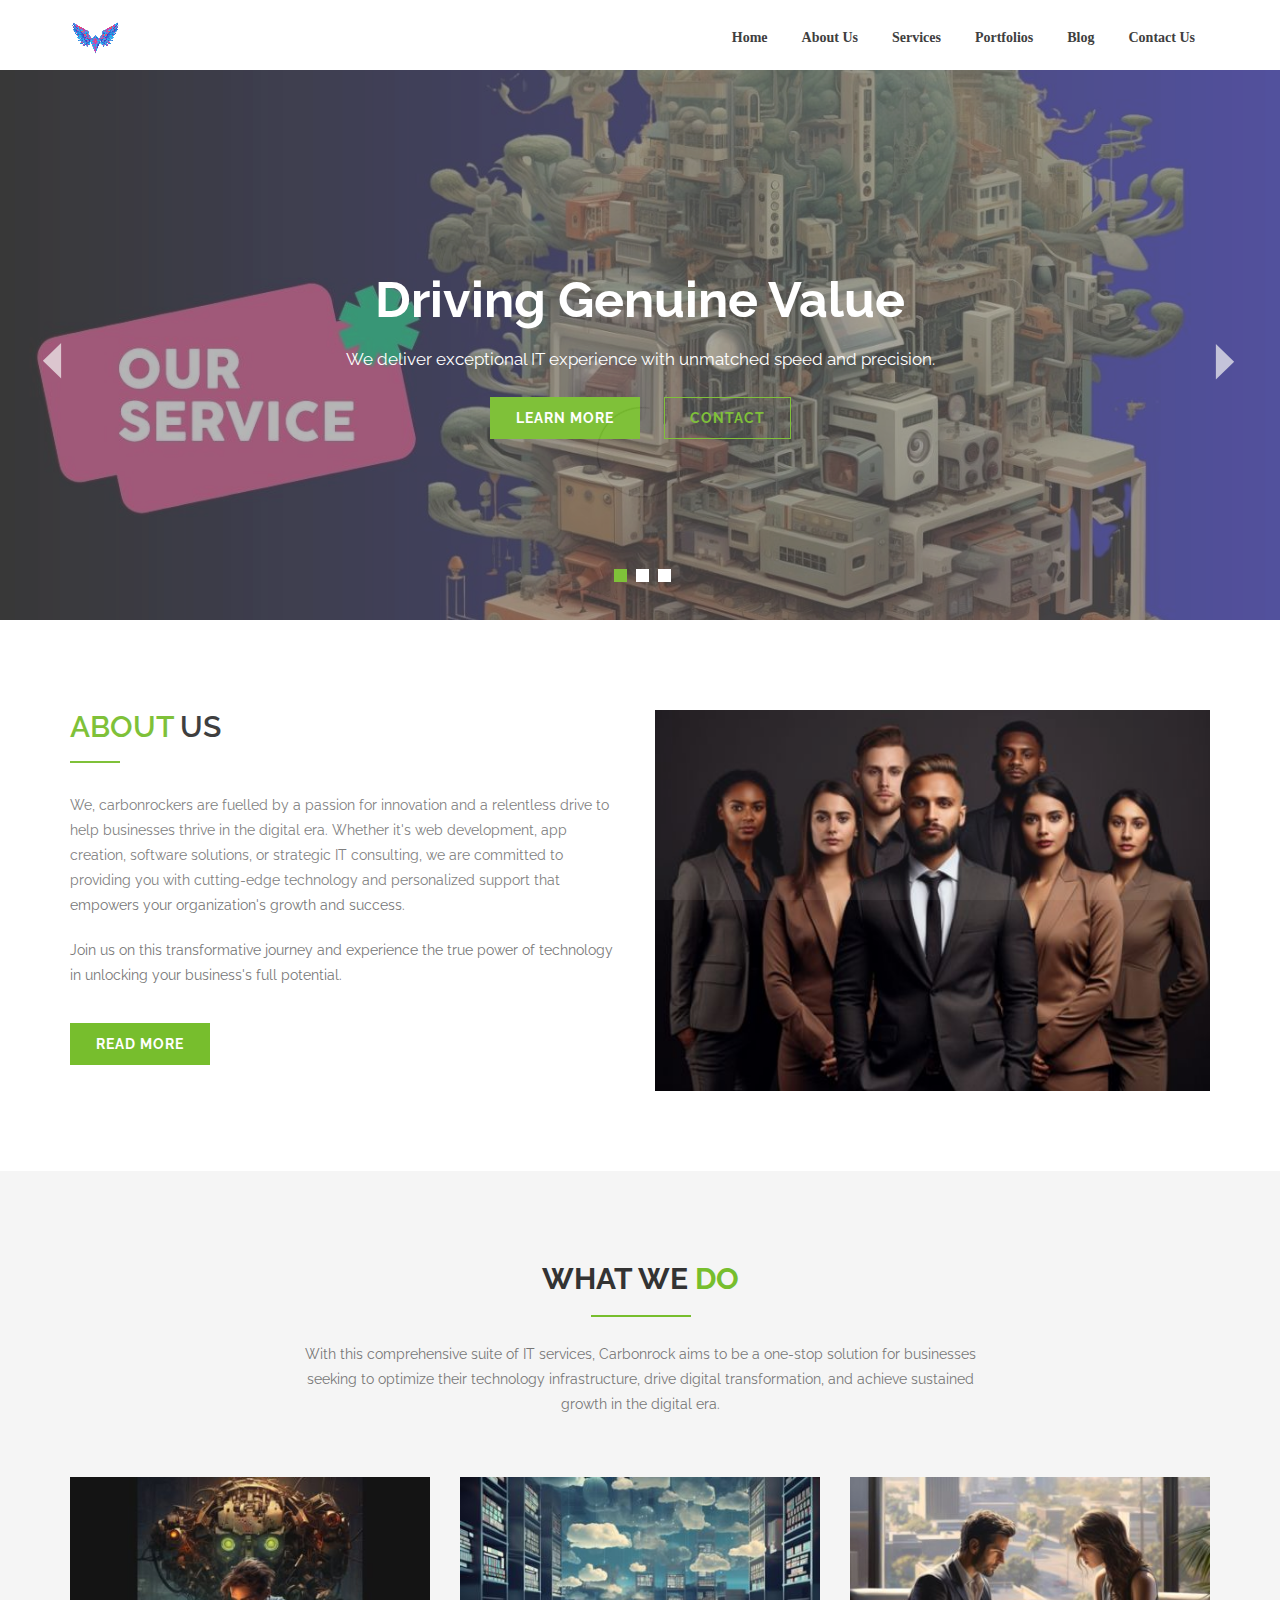
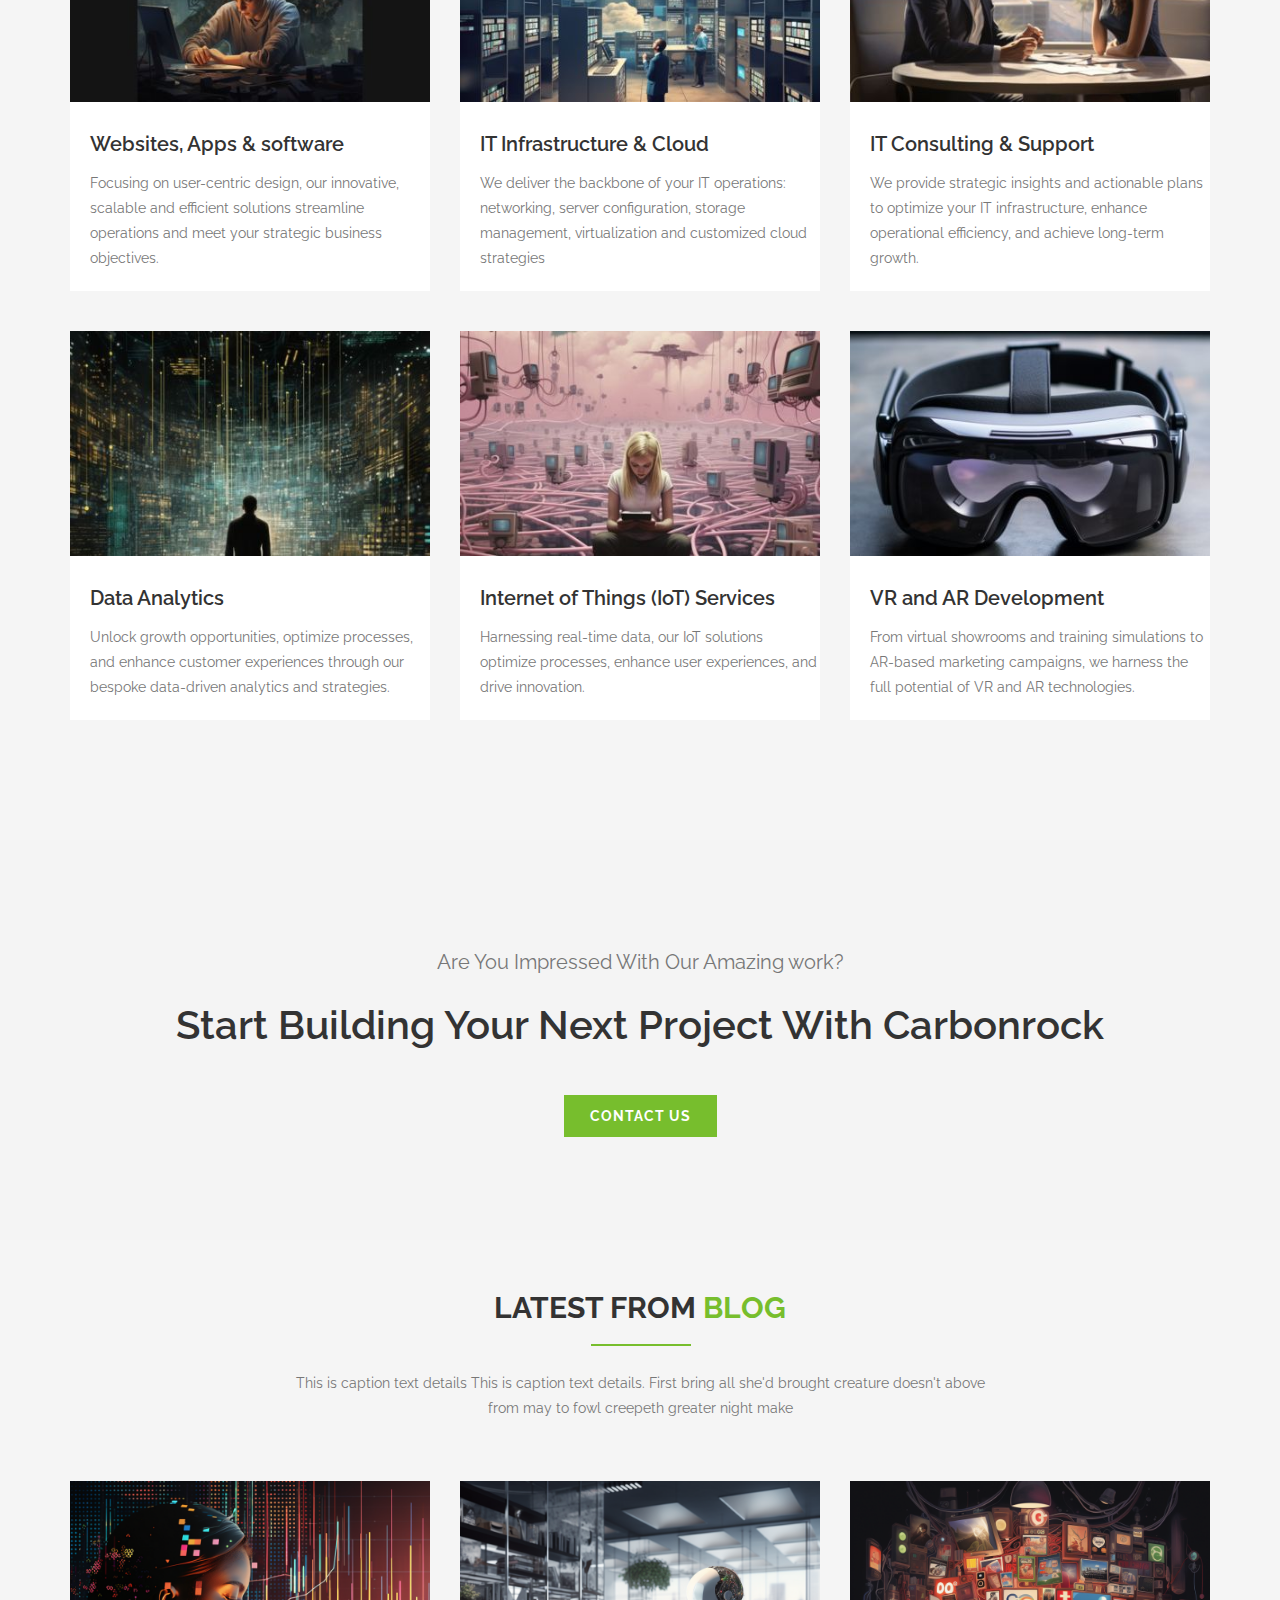
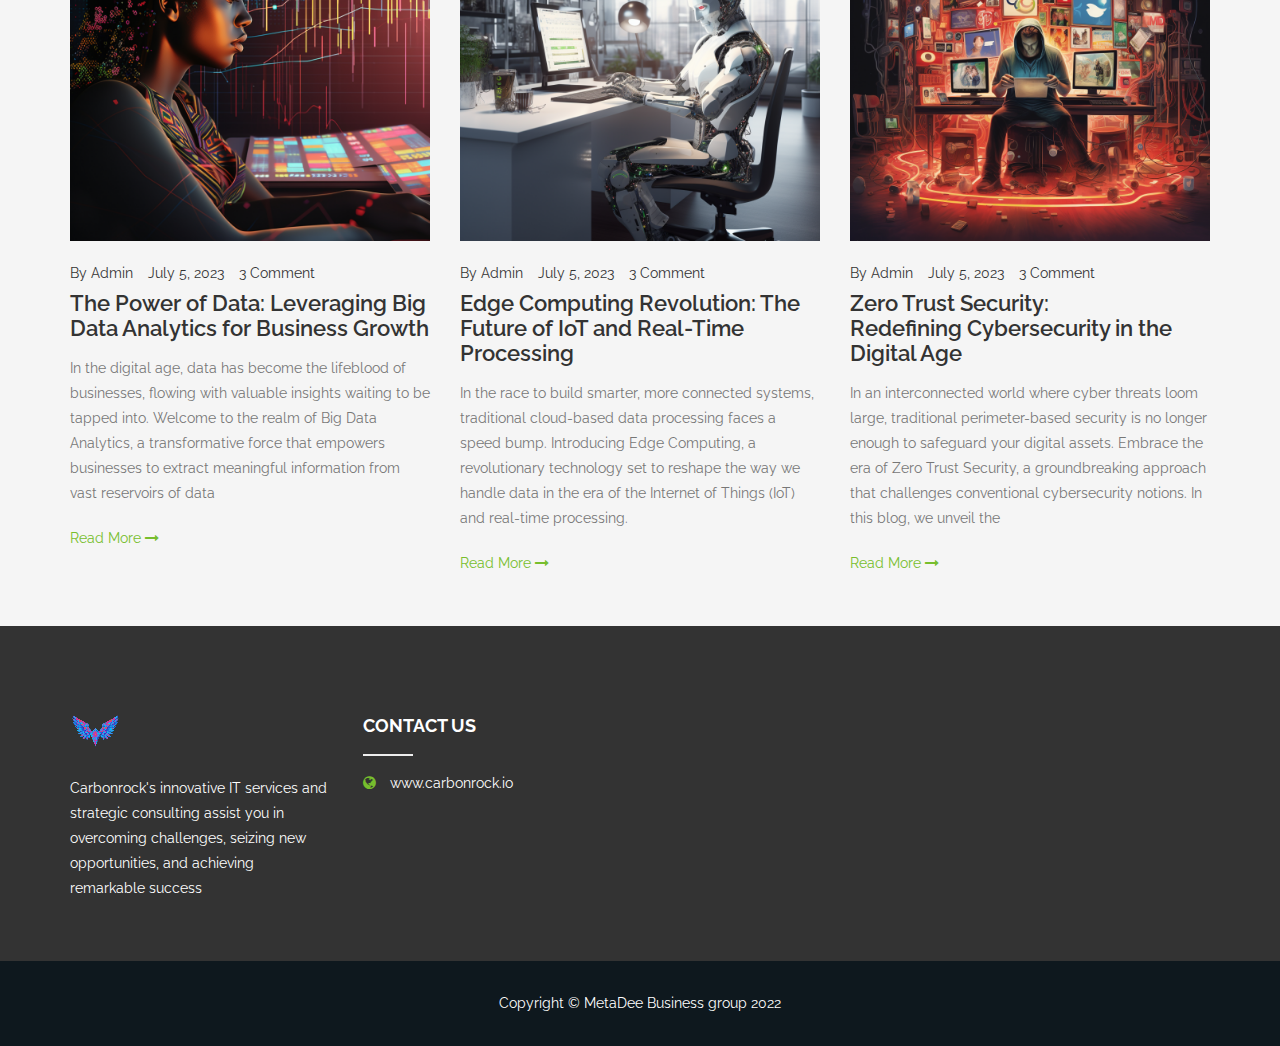
==== index.html @ b9322399 "Update index.html" ====
<!DOCTYPE html>
<html lang="en">
<head>

    <!-- meta -->
    <meta charset="utf-8">
    <meta http-equiv="X-UA-Compatible" content="IE=edge">
    <meta name="viewport"       content="width=device-width, initial-scale=1.0">
    <meta name="description"    content="Carbonrock - Multipurpose Html5 Template">
    <meta name="keywords"       content="business, responsive, multipurpose, corporate, clean">
    <meta name="author"         content="Coderspoint">

    <!-- Site title -->
    <title>Carbonrock - IT solutions</title>
    
    <!-- Favicon -->
    <link rel="icon" type="image/png" href="assets/img/favicon.png">

    <!-- Bootstrap css -->
    <link href="assets/css/bootstrap.min.css" rel="stylesheet">

    <!--Font Awesome css -->
    <link href="assets/css/font-awesome.min.css" rel="stylesheet">

    <!-- Normalizer css -->
    <link href="assets/css/normalize.css" rel="stylesheet">


    <!-- Owl Carousel css -->
    <link href="assets/css/owl.carousel.min.css" rel="stylesheet">
    <link href="assets/css/owl.transitions.css" rel="stylesheet">

    <!-- Magnific popup css -->
    <link href="assets/css/magnific-popup.css" rel="stylesheet">


    <!-- Site css -->
    <link href="assets/css/style.css" rel="stylesheet">

    <!-- Responsive css -->
    <link href="assets/css/responsive.css" rel="stylesheet">


    <!-- HTML5 shim and Respond.js for IE8 support of HTML5 elements and media queries -->
    <!-- WARNING: Respond.js doesn't work if you view the page via file:// -->
    <!--[if lt IE 9]>
      <script src="https://oss.maxcdn.com/html5shiv/3.7.2/html5shiv.min.js"></script>
      <script src="https://oss.maxcdn.com/respond/1.4.2/respond.min.js"></script>
    <![endif]-->

</head>

<body>

    <!-- Preloader starts-->
    <div id="preloader"></div>
    <!-- Preloader ends -->





    <!-- Navigation area starts -->
    <div class="menu-holder clearfix">
        <div class="menu-area">
            <div class="container">
                <div class="row">

                    <!-- Navigation starts -->
                    <div class="col-md-12">
                        <div class="mainmenu">
                            <div class="navbar navbar-nobg">
                                <div class="navbar-header">
                                    <a class="navbar-brand" href="index.html"><img src="assets/img/logo.png" alt=""></a>
                                    <button type="button" class="navbar-toggle" data-toggle="collapse" data-target=".navbar-collapse">
                                        <span class="sr-only">Toggle navigation</span>
                                        <span class="icon-bar"></span>
                                        <span class="icon-bar"></span>
                                        <span class="icon-bar"></span>
                                    </button>
                                </div>

                                <div class="navbar-collapse collapse">
                                    <nav>
                                        <ul class="nav navbar-nav navbar-right">
                                            
                                            <li>
                                                <a href="index.html">Home</a>
                                            </li>
                                                  
                                            <li>
                                                <a href="about.html">About Us</a>
                                            </li>
                                            <li>
                                                <a href="services.html">Services</a>
                                            </li>
                                            <li><a href="portfolio.html">Portfolios</a></li>
                                            <li>
                                                <a href="blog.html">Blog </a>
                                            </li>
                                            <li><a href="contact.html">Contact Us</a></li>
                                        </ul>
                                    </nav>
                                </div>
                            </div>
                        </div>
                    </div>
                    <!-- Navigation ends -->

                </div>
            </div>
        </div>
    </div>
    <!-- Navigation area ends -->



    <!-- Slider area starts -->
    <section id="slider">
        <div id="carousel-example-generic" class="carousel slide carousel-fade">

            <div class="carousel-inner" role="listbox">

                <!-- Item 1 -->
                <div class="item active slide1">
                    <div class="table">
                        <div class="table-cell">
                            <div class="intro-text">
                                <h2>Driving Genuine Value</h2>
                                <p>We deliver exceptional IT experience with unmatched speed and precision. </p>
                                <a href="services.html" class="btn">Learn More</a>
                                <a href="contact.html" class="btn btn-trnsp">Contact</a>
                            </div>
                        </div>
                    </div>
                 </div>

                <!-- Item 2 -->
                <div class="item slide2">
                    <div class="table">
                        <div class="table-cell">
                            <div class="intro-text">
                                <h2>Best Quality Design</h2>
                                <p>Our highly skilled and agile team is attuned to your needs and requirements. </p>
                                <a href="about.html" class="btn">Learn More</a>
                                <a href="contact.html" class="btn btn-trnsp">Contact</a>
                            </div>
                        </div>
                    </div>
                </div>

                <!-- Item 3 -->
                <div class="item slide3">
                    <div class="table">
                        <div class="table-cell">
                            <div class="intro-text">
                                <h2>We are Experienced</h2>
                                <p>The ultimate outcome of our IT efforts is to illuminate your business and make it shine. </p>
                                <a href="portfolio.html" class="btn">Learn More</a>
                                <a href="contact.html" class="btn btn-trnsp">Contact</a>
                            </div>
                        </div>
                    </div>
                </div>

            </div>
            <!-- End Wrapper for slides-->


            <!-- Carousel Pagination -->
            <ol class="carousel-indicators">
                <li data-target="#carousel-example-generic" data-slide-to="0" class="active"></li>
                <li data-target="#carousel-example-generic" data-slide-to="1"></li>
                <li data-target="#carousel-example-generic" data-slide-to="2"></li>
            </ol>


            <!-- Slider left right button -->
            <a class="left carousel-control" href="#carousel-example-generic" role="button" data-slide="prev">
                <img src="assets/img/left-arrow.png" alt="">
            </a>

            <a class="right carousel-control" href="#carousel-example-generic" role="button" data-slide="next">
                <img src="assets/img/right-arrow.png" alt="">
            </a> 

        </div>
    </section>
    <!-- Slider area ends -->



    <!-- About area starts -->
    <section id="about" class="about-area section-big">
        <div class="container">

            <div class="row">

                <!-- About text -->
                <div class="col-md-6">
                    <div class="about-text">
                        <h2><span>ABOUT</span> US</h2>
                        <p>We, carbonrockers are fuelled by a passion for innovation and a relentless drive to help businesses thrive in the digital era. Whether it's web development, app creation, software solutions, or strategic IT consulting, we are committed to providing you with cutting-edge technology and personalized support that empowers your organization's growth and success.</p>
                        <p>Join us on this transformative journey and experience the true power of technology in unlocking your business's full potential.</p>

                        <a href="about.html" class="btn">Read more</a>

                    </div>
                </div>
                <!-- About Image -->
                <div class="col-md-6 about-img">
                    <img src="assets/img/about/about.jpg" alt="" >
                </div>
          </div>
        </div>
    </section>
    <!-- About area ends -->


    <!-- Service area starts -->
    <section id="service" class="service-area section-big">
        <div class="container">

            <div class="row">

                <div class="col-md-12">
                    <div class="section-title text-center">
                        <h2>WHAT WE <span>DO</span></h2>
                        <p>With this comprehensive suite of IT services, Carbonrock aims to be a one-stop solution for businesses seeking to optimize their technology infrastructure, drive digital transformation, and achieve sustained growth in the digital era.</p>
                       
                    </div>
                </div>
            </div>

            <div class="row">

                <!-- Service Item -->
                <div class="col-md-4 col-sm-6">
                    <div class="pic-single-service">
                        <img src="assets/img/services/1.jpeg" alt="">
                        <a href="#"><h3> Websites, Apps & software</h3></a>
                        <p>Focusing on user-centric design, our innovative, scalable and efficient solutions streamline operations and meet your strategic business objectives.</p>
                    </div>
                </div>
                <!-- /Service Item -->

                <!-- Service Item -->
                <div class="col-md-4 col-sm-6">
                    <div class="pic-single-service">
                        <img src="assets/img/services/2.jpeg" alt="">
                        <a href="#"><h3> IT Infrastructure & Cloud</h3></a>
                        <p>We deliver the backbone of your IT operations: networking, server configuration, storage management, virtualization and customized cloud strategies</p>
                    </div>
                </div>
                <!-- /Service Item -->

                <!-- Service Item -->
                <div class="col-md-4 col-sm-6">
                    <div class="pic-single-service">
                        <img src="assets/img/services/3.jpeg" alt="">
                        <a href="#"><h3> IT Consulting & Support</h3></a>
                        <p>We provide strategic insights and actionable plans to optimize your IT infrastructure, enhance operational efficiency, and achieve long-term growth.</p>
                    </div>
                </div>
                <!-- /Service Item -->

                <!-- Service Item -->
                <div class="col-md-4 col-sm-6">
                    <div class="pic-single-service">
                        <img src="assets/img/services/4.jpeg" alt="">
                        <a href="#"><h3>Data Analytics</h3></a>
                        <p>Unlock growth opportunities, optimize processes, and enhance customer experiences through our bespoke data-driven analytics and strategies.</p>
                    </div>
                </div>
                <!-- /Service Item -->

                <!-- Service Item -->
                <div class="col-md-4 col-sm-6">
                    <div class="pic-single-service">
                        <img src="assets/img/services/5.jpeg" alt="">                        
                        <a href="#"><h3> Internet of Things (IoT) Services</h3></a>
                        <p>Harnessing real-time data, our IoT solutions optimize processes, enhance user experiences, and drive innovation.</p>
                    </div>
                </div>
                <!-- /Service Item -->

                <!-- Service Item -->
                <div class="col-md-4 col-sm-6">
                    <div class="pic-single-service">
                        <img src="assets/img/services/6.jpeg" alt="">
                        <a href="#"><h3>VR and AR Development</h3></a>
                        <p>From virtual showrooms and training simulations to AR-based marketing campaigns, we harness the full potential of VR and AR technologies.</p>
                    </div>
                </div>
                <!-- /Service Item -->

            </div>


        </div>
    </section>
    <!-- Service area ends -->


    



    <!-- Call to action starts -->
    <section class="action-area section-big">
      <div class="container">
        <div class="row">
          <div class="col-md-12 text-center">
            <p>Are You Impressed With Our Amazing work?</p>
            <h2>Start Building Your Next Project With Carbonrock</h2>
          </div>
        </div>
        <div class="row">
            <div class="col-md-12 text-center">
                <a href="" class="btn">CONTACT US</a>
             </div>
        </div>
      </div>
    </section>    
    <!-- Call to action ends -->


   



   <!-- Blog area starts -->
    <section id="blog" class="blog-area section-small">
        <div class="container">

            <div class="row">
                <div class="col-md-12">
                    <div class="section-title text-center">
                        <h2>LATEST FROM <span>BLOG</span></h2>
                        <p>This is caption text details This is caption text details. First bring all she'd brought creature doesn't above from may to fowl creepeth greater night make</p>
                    </div>
                </div>
            </div>

            <div class="row">

                <!-- Blog item 1 -->
                <div class="col-md-4 col-sm-6">
                    <div class="single-blog">
                        <div class="blog-image">
                            <a href="single-post.html">
                                <img src="assets/img/blog/blog23-360x230.png" alt="" >
                            </a>
                             <p class="blog-meta">
                                <span>By <a href="#">Admin</a></span>
                                <span>July 5, 2023</span>
                                <span><a href="#">3 Comment</a></span>
                              </p>
                        </div>
                        <div class="blog-content">
                            <a href="single-post.html">
                                <h3>The Power of Data: Leveraging Big Data Analytics for Business Growth</h3>
                            </a>
                            <p>In the digital age, data has become the lifeblood of businesses, flowing with valuable insights waiting to be tapped into. Welcome to the realm of Big Data Analytics, a transformative force that empowers businesses to extract meaningful information from vast reservoirs of data</p>
                            <a class="blog-btn" href="single-post.html">Read More <i class="fa fa-long-arrow-right"></i></a>
                        </div>
                    </div>
                </div>

                <!-- Blog item 2 -->
                <div class="col-md-4 col-sm-6">
                    <div class="single-blog">
                        <div class="blog-image">
                            <a href="single-post1.html">
                                <img src="assets/img/blog/blog321-360x230.png" alt="" >
                            </a>
                            <p class="blog-meta">
                                <span>By <a href="#">Admin</a></span>
                                <span>July 5, 2023</span>
                                <span><a href="#">3 Comment</a></span>
                            </p>
                        </div>
                        <div class="blog-content">
                            <a href="single-post1.html">
                                <h3>Edge Computing Revolution: The Future of IoT and Real-Time Processing</h3>
                            </a>
                            <p>In the race to build smarter, more connected systems, traditional cloud-based data processing faces a speed bump. Introducing Edge Computing, a revolutionary technology set to reshape the way we handle data in the era of the Internet of Things (IoT) and real-time processing. </p>
                            <a class="blog-btn" href="single-post1.html">Read More <i class="fa fa-long-arrow-right"></i></a>
                        </div>
                    </div>
                </div>

                <!-- Blog item 3 -->
                <div class="col-md-4 col-sm-6">
                    <div class="single-blog">
                        <div class="blog-image">
                            <a href="single-post2.html">
                                <img src="assets/img/blog/blog2341-360x230.png" alt="" >
                            </a>
                            <p class="blog-meta">
                                <span>By <a href="#">Admin</a></span>
                                <span>July 5, 2023</span>
                                <span><a href="#">3 Comment</a></span>
                           </p>
                        </div>
                        <div class="blog-content">
                            <a href="single-post2.html">
                                <h3>Zero Trust Security:<br> Redefining Cybersecurity in the Digital Age </h3>
                            </a>
                            <p>In an interconnected world where cyber threats loom large, traditional perimeter-based security is no longer enough to safeguard your digital assets. Embrace the era of Zero Trust Security, a groundbreaking approach that challenges conventional cybersecurity notions. In this blog, we unveil the</p>
                            <a class="blog-btn" href="single-post2.html">Read More <i class="fa fa-long-arrow-right"></i></a>
                        </div>
                    </div>
                </div>

            </div>

        </div>
    </section>
    <!-- Blog area ends -->

 


    <!-- Footer area starts -->
    <footer class="footer-area">
        <div class="container">

            <div class="row">

                <div class="col-md-3 col-sm-6 ft-widget">
                    <img src="assets/img/logo.png" alt="">
                    <p>Carbonrock's innovative IT services and strategic consulting assist you in overcoming challenges, seizing new opportunities, and achieving remarkable success</p>
                </div>

                

                <div class="col-md-3 col-sm-6 ft-widget">
                    <h4>CONTACT US</h4>
                    <div class="footer-contact">
                        
                        <p><i class="fa fa-globe"></i> <a href="https://carbonrock.io/"><www class="carbonrock io">www.carbonrock.io</www></a></p>
                    </div>
                </div>
            </div>


        </div>
        
    </footer>
    <!-- Footer area ends -->

    <div class="copyright-text text-center clearfix">
        <p>Copyright &copy; MetaDee Business group 2022</p>
    </div>




    <!-- Latest jQuery -->
    <script src="assets/js/jquery.min.js"></script>

    <!-- Bootstrap js-->
    <script src="assets/js/bootstrap.min.js"></script>

    <!-- Owl Carousel js -->
    <script src="assets/js/owl.carousel.min.js"></script>

    <!-- Mixitup js -->
    <script src="assets/js/jquery.mixitup.js"></script>

    <!-- Magnific popup js -->
    <script src="assets/js/jquery.magnific-popup.min.js"></script>

    <!-- Waypoint js -->
    <script src="assets/js/jquery.waypoints.min.js"></script>

    <!-- Ajax Mailchimp js -->
    <script src="assets/js/jquery.ajaxchimp.min.js"></script>

    <!-- Main js-->
    <script src="assets/js/main_script.js"></script>

</body>
</html>
---- assets/css/style.css ----
/* ----------------------------------------------------------------------------------------
* Author        : CodersPoint
* Template Name : Carbonrock - Multipurpose Html5 Template
* File          : Carbonrock main CSS file
* Version       : 1.0
* ---------------------------------------------------------------------------------------- */





/* INDEX
----------------------------------------------------------------------------------------

01. General css

02. Navigation area css

03. Slider area css

04. About area css

05. Service area css

06. Project/work area css

07. Testimonial Area Css 

08. Blog Area Css 

09. Client area css

10. footer area css

11. About page css

12. Portfolio page css

13. Blog page css 

14. Single post page css

15. Contact page css





-------------------------------------------------------------------------------------- */


/* Google Fonts Raleway and sans-serif; */

@import url('https://fonts.googleapis.com/css?family=Raleway:400,600,700');



/* ----------------------------------------------------------------------------------------
*                                       01. General css
* -------------------------------------------------------------------------------------- */

html,
body {
    height: 100%;
    -webkit-font-smoothing: antialiased;
    -moz-osx-font-smoothing: grayscale;
}

body {
    color: #777;
    font-weight: 400;
    font-style: normal;
    width: 100%;
    height: 100%;
    font-size: 14px;
    line-height: 25px;
    font-family: 'Raleway', sans-serif;
}

h2 {
    font-size: 26px;
    margin-bottom: 20px;
    position: relative;
}

h3 {
    font-size: 22px;
    margin-bottom: 15px;
    line-height: 25px;
}

p {
}

a {
    color: #77be2d;
    text-decoration: none;
    transition: all 0.3s;
    -webkit-transition: all 0.3s;
}

a:hover {
    color: #77be2d;
    text-decoration: none;
}

a:focus {
    outline: none;
    text-decoration: none;
}

ul,
li {
    margin: 0;
    padding: 0;
}

fieldset {
    border: 0 none;
    margin: 0 auto;
    padding: 0;
}

.btn.active.focus,
.btn.active:focus,
.btn.focus,
.btn.focus:active,
.btn:active:focus,
.btn:focus {
    outline: none;
}

.btn, input[type='submit'] {
    display: inline-block;
    background: transparent;
    padding: 10px 25px;
    border-radius: 0px;
    transition: 0.3s;
    -moz-transition: 0.3s;
    -webkit-transition: 0.3s;
    color: #fff;
    background: #77be2d;
    border: none;
    font-weight: 700;
    text-transform: uppercase;
    letter-spacing: 1px;
    border: 1px solid transparent;
}
.btn:hover{
    border: 1px solid #77be2d;
    background: #fff;
    color: #77be2d;
}
.btn.btn-trnsp {
    background: none;
    border: 1px solid #77be2d;
    color: #77be2d;
}

.btn-big {
    border: 2px solid #000;
    font-size: 20px;

}

.btn.btn-trnsp:hover {
    border-color: #77be2d;
    background: #77be2d;
    color: #fff;
}

.btn.btn-reverse {
    background: #333;
    color: #fff;
}
.btn.btn-reverse:hover {
    background: #77be2d;
}

.section-big {
    padding: 90px 0 80px 0;
}

.section-small {
    padding: 50px 0px;
}

.section-title {
    max-width: 700px;
    margin: auto;
    margin-bottom: 60px;
}

.section-title h2 {
    position: relative;
    text-transform: uppercase;
    margin-top: 0px;
    font-size: 30px;
    line-height: 36px;
    font-weight: bold;
    color: #333;
    margin-bottom: 20px;
    padding-bottom: 20px;
}
.section-title h2 span{
    color: #77be2d;
}
.section-title h2::after{
    position: absolute;
    content: "";
    background: #77be2d;
    width: 100px;
    height:2px;
    left: 43%;
    bottom: 0;

}

.section-title p {
    margin-top: 25px;
    color: #777;
}

/* preloader css */

#preloader {
    position: fixed;
    left: 0;
    top: 0;
    z-index: 99999;
    width: 100%;
    height: 100%;
    overflow: visible;
    background-image: url(../img/preloader.gif);
    background-position: center center;
    background-repeat: no-repeat;
    background-color: #fff;
}

.table {
    display: table;
    width: 100%;
    height: 100%;
    position: relative;
    z-index: 1;
}
.table-cell {
    display: table-cell;
    text-align: center;
    vertical-align: middle;
}

img {
    max-width: 100%;
}

i.fa {
    color: #77be2d;
}




/* ----------------------------------------------------------------------------------------
*                               02. Navigation area css
* --------------------------------------------------------------------------------------- */
.top-bar {
    height: 50px;
    line-height: 50px;
    background: #555;
    color: #fff;
    font-size: 14px;
}
.tcontact{
    float: left;
}
.tcontact ul,.tsocial ul{
   margin: 0;
   padding: 0;
   list-style-type: none;
}
.tcontact ul li{
    display: inline-block;
}
.tcontact ul li i.fa{
    margin-right: 10px;
}
.tcontact ul li a{
    color: #fff;
    margin-right: 15px;
}
.tcontact ul li a:hover{
    color: #77be2d;
}
.tsocial{
    float: right;
}
.tsocial ul li{
   display: inline-block;
}
.tsocial ul li i.fa{
    margin-left: 10px;
}
.tsocial ul li i.fa:hover{
    color: #fff;
}
.menu-holder {
    height: 70px;
}

.menu-area {
    background: #fff;
    height: 70px;
    z-index: 99;    
    transition: all 0.3s ease-out;
    -webkit-transition: all 0.3s ease-out;
}

.menu-area.sticky-menu {
    top: 0px;
    height: 65px;
    width: 100%;
    position: fixed;
    box-shadow: 0px 3px 4.7px 0.3px rgba(0, 0, 0, 0.24);
    transition: all 0.3s ease-out;
    -webkit-transition: all 0.3s ease-out;

}

.mainmenu {
    transition: all 0.3s ease-out;
    -webkit-transition: all 0.3s ease-out;
}

.sticky-menu .mainmenu {
    padding-top: 0px;
}

.navbar {
    margin-bottom: 0;
    border: 0px;
    margin-top: 13px;
}

.sticky-menu .navbar {
    margin-top: 8px;
}

.navbar-brand img {
    transition: all 0.3s ease-out;
    -webkit-transition: all 0.3s ease-out;
}

.sticky-menu .navbar-brand img {
    width: 90%;
    margin: 2% 0;
    height: auto;
}

.navbar-brand {
    padding: 0;
}

.navbar-brand:hover {
    color: #77be2d;
}

.navbar-nav > li {
    float: none;
    display: inline-block;
    position: relative;
}

.navbar-nav li a {
    color: #333;
    font-style: normal;
    font-weight: 600;
    font-family: "Source Sans Pro";
}

.nav > li > a:hover,
.nav > li > a:active,
.nav > li > a:focus {
    background: none;
    color: #77be2d;
}

.mainmenu li.active a {
    color: #77be2d;
}
#not-active{
    color: #333;
}
#not-active:hover{
    color: #77be2d;
}
.navbar-nav>li>.dropdown-menu {
    border-radius: 0;
    border: 0;
    box-shadow: none;
}
.navbar-nav .dropdown-menu li a {
    padding: 10px;

}
.navbar-nav .dropdown-menu li a:hover{
    background: none;
    color:#77be2d;
}
.navbar-right .dropdown-menu{
   left: 0;
}

@media (min-width: 768px) {
    li.dropdown:hover > .dropdown-menu {
        display: block;
    }
}
.navbar-nav .dropdown-menu li a {
    padding: 10px;
}





/* -----------------------------------------------------------------------------------
*                               03. Slider area css
* ----------------------------------------------------------------------------------- */

#slider {
    height: 100%;
    max-height: 550px;
}

#slider .carousel,
#slider .carousel .carousel-inner,
#slider .carousel .carousel-inner .item {
    height: 100%;
    min-height: 400px;
}

#slider .main-container {
  padding: 0;
}

#slider .carousel-indicators li {
    width: 13px;
    height: 13px;
    border-radius: 0px;
    background: transparent;
    margin: 0px;
    background: #fff;
    margin-left: 5px;
}

#slider .carousel-indicators li.active {
    border-color: #77be2d;
    background: #77be2d;
}

#slider .carousel-control.right,
#slider .carousel-control.left {
    background-image: none;
}

#slider .carousel .item {
    min-height: 425px;
    height: 100%;
    width:100%;
}

#slider .carousel .item:before {
    position: absolute;
    content: '';
    top: 0;
    left: 0;
    width: 100%;
    height: 100%;
    background: rgba(255, 255, 255, 0.25);
}

#slider .carousel-control {
    width: 6%;
    text-shadow: none;
}

.right.carousel-control img,
.left.carousel-control img {
    position: absolute;
    top: 50%;
    z-index: 5;
    display: inline-block;
    margin-top: -26px;
    padding: 20px 10px;
}

.carousel-control img:hover  {
    background: #77be2d;
}

.left.carousel-control img {
    left: 10px;
}

.right.carousel-control img {
    right: 10px;
}

.carousel-control {
    opacity: 1;
    filter: alpha(opacity=100);
}

#slider .item {
    background-size: cover;
    background-repeat: no-repeat;
    background-position: center center;
}

#slider .item:after {
    position: absolute;
    content: '';
    top: 0;
    left: 0;
    width: 100%;
    height: 100%;
    background: rgba(0,0,0,0.3);
}

/* Slide Background Image */
#slider .slide1 {
    background-image: url(../img/slider/service.jpg);
}

#slider .slide2 {
    background-image: url(../img/slider/quality.jpg);
}

#slider .slide3 {
    background-image: url(../img/slider/exp.jpg);
}

.intro-text {
    color: #fff;
    max-width: 800px;
    margin: auto;
}

.intro-text h2 {
    color: inherit;
    font-size: 50px;
    font-weight: 700;
}

.intro-text p {
    margin-bottom: 25px;
    font-size: 1.2em;
}

.intro-text .btn {
    margin: 0 10px;
}


/* Slider Fade Effect */
/*.carousel.carousel-fade .item {
    -webkit-transition: opacity 0.5s ease;
    transition: opacity 0.5s ease;
    opacity:0;
}

.carousel.carousel-fade .item.left {
    -webkit-transition: opacity 0.5s ease;
    transition: opacity 0.5s ease;
    
}

.carousel.carousel-fade .active.item {
    opacity:1;
}

.carousel.carousel-fade .active.left,
.carousel.carousel-fade .active.right {
    left: 0;
    z-index: 2;
    opacity: 0;
    filter: alpha(opacity=0);
}

.carousel.carousel-fade .next,
.carousel.carousel-fade .prev {
    left: 0;
    z-index: 1;
}

.carousel.carousel-fade .carousel-control {
    z-index: 3;
}*/




/* Slider text animation */

.intro-text h2 {
    -webkit-transform: translateY(-100px);
    -moz-transform: translateY(-100px);
    -ms-transform: translateY(-100px);
    -o-transform: translateY(-100px);
    transform: translateY(-100px);
    -webkit-transition: all 0.9s ease .1s;
    -moz-transition: all 0.9s ease .1s;
    -ms-transition: all 0.9s ease .1s;
    -o-transition: all 0.9s ease .1s;
    transition: all 0.9s ease .1s;
    opacity: 0;
}
.item.active .intro-text h2 {
    -webkit-transform: translateX(0px);
    -moz-transform: translateX(0px);
    -ms-transform: translateX(0px);
    -o-transform: translateX(0px);
    transform: translateX(0px);
    opacity: 1;
}
.intro-text .btn {
    -webkit-transform: translateY(100px);
    -moz-transform: translateY(100px);
    -ms-transform: translateY(100px);
    -o-transform: translateY(100px);
    transform: translateY(100px);
    -webkit-transition: all 0.9s ease .1s;
    -moz-transition: all 0.9s ease .1s;
    -ms-transition: all 0.9s ease .1s;
    -o-transition: all 0.9s ease .1s;
    transition: all 0.9s ease .1s;
    opacity: 0;
}
.item.active .intro-text .btn {
    -webkit-transform: translateY(-0px);
    -moz-transform: translateY(-0px);
    -ms-transform: translateY(-0px);
    -o-transform: translateY(-0px);
    transform: translateY(-0px);
    opacity: 1;
}
.intro-text p {
    transform: scale(0.5);
    -webkit-transition: all 0.9s ease .1s;
    -moz-transition: all 0.9s ease .1s;
    -ms-transition: all 0.9s ease .1s;
    -o-transition: all 0.9s ease .1s;
    transition: all 0.9s ease .1s;
    opacity: 0;
}
.item.active .intro-text p {
    transform: scale(1);
    opacity: 1;
}

.intro-text .btn:hover {
    -webkit-transition: all 0.3s ease .1s;
    -moz-transition: all 0.3s ease .1s;
    -ms-transition: all 0.3s ease .1s;
    -o-transition: all 0.3s ease .1s;
    transition: all 0.3s ease .1s;
}




/* ----------------------------------------------------------------------------
*                               04. About area css
* ----------------------------------------------------------------------------*/

.about-area {
    background: #fff;
}

.about-text h2 {
    position: relative;
    text-transform: uppercase;
    font-size: 30px;
    font-weight: 600;
    margin-top: 0px;
    display: inline-block;
    color: #333;
    padding-bottom: 20px;
}
.about-text h2 span{
    color: #77be2d;
}
.about-text h2::after{
    position: absolute;
    content: "";
    background: #77be2d;
    width: 50px;
    height: 2px;
    bottom: 0;
    left: 0;
}
.about-text p{
    margin-top: 10px;
    margin-bottom: 20px;
}
.about-text ul {
    margin-top: 10px;
    margin-left: 30px;
    list-style: none;
}

.about-text ul li {
    line-height: 30px;
    position: relative;

}

.about-text ul li:before {
    position: absolute;
    content: '';
    width: 12px;
    height: 12px;
    left: -30px;
    top: 50%;
    margin-top: -5px;
    border: 2px solid #333;
    border-radius: 50px;
}

.about-text .btn {
    margin-top: 15px;
}

.about-img img {
    width: 100%;
}

/*Fun facts area css */
.fun-fact-area {
    margin-top: 100px;
}

.fun-fact {
    background: #77be2d;
    text-align: center;
    padding: 30px;
    border: none;
    margin-bottom: 30px;
}

.fun-fact.last {
    border: none;
}

.fun-fact i.fa {
    font-size: 32px;
    position: relative;
    color: #fff;
}

.fun-fact h3 {
    color: #fff;
    font-size: 30px;
    font-weight: 500;
    margin-top: 5px;
}
.fun-fact p{
    color: #fff;
}
/* --------------------------------------------------------------------------------
*                                   05. Service area css
* ------------------------------------------------------------------------------- */

.service-area {
    background-color: #f5f5f5;
}

.pic-single-service {
    margin-bottom: 40px;
    background: #fff;
}
.pic-single-service h3{
    color: #333;
    font-weight: 600;
    line-height: 24px;
    font-size: 20px;
    padding-left: 20px;
    padding-top: 10px;
}
.pic-single-service h3:hover{
    cursor: pointer;
    color: #77be2d;
}
.pic-single-service p{
    color: #777;
    line-height: 25px;
    padding-left: 20px;
    padding-bottom: 20px;
    
}




/* --------------------------------------------------------------------------------
*                               06. Project area css
* ------------------------------------------------------------------------------- */
.latest-project-area {
    overflow: hidden;

}
.project-item-img img{
    width: 100%;
}
.project-item-img::before{
    position: absolute;
    content: "";
    height: 100%;
    width: 100%;
    background: rgba(0,0,0,0.5);
    top:0;
    left: 0;
    -webkit-transition: 0.5s;
    transition: 0.5s;
    opacity: 0;
    visibility: hidden;
}
.project-item{
    position: relative;
    margin-bottom: 30px;
    overflow: hidden;
    transition: height 0.3s;
}
.project-item:hover .project-item-img::before{
    visibility: visible;
    opacity: 1;
}
.toplayer{
    position: absolute;
    top: 0;
    width: calc(100% - 60px);
    left: 30px;
    text-align: center;
    top: 30px;
    height: calc(100% - 60px);
}

.toplayer:before{
    content: '';
    position: absolute;
    border: 1px solid rgba(119, 190, 45, 0.6);
    -webkit-transform: scale(0);
    transform: scale(0);
    top: 0px;
    right: 0px;
    bottom: 0px;
    left: 0px;
    -webkit-transition: all 0.4s ease 0s;
    transition: all 0.4s ease 0s;
}
.project-item:hover .toplayer:before {
    opacity: 1;
    -webkit-transform: scale(1);
    transform: scale(1);
    width: 100%;
    height: 100%;
}
.toplayer .overlay{
    position: absolute;
    top: 50%;
    -webkit-transform: translate(-50%,-50%);
    transform: translate(-50%,-50%);
    z-index: 2;
    left: 50%;
}
.toplayer .overlay .links a{
    width: 35px;
    height: 35px;
    color: #fff;
    background: #77be2d;
    display: inline-table;
    margin-right: 2px;
    opacity: 0;
    visibility: hidden;
}
.toplayer .overlay .links a:hover{
    background: #fff;
    color: #77be2d;
}
.toplayer .overlay .links h2.project-title a {
    background: rgba(0, 0, 0, 0) none repeat scroll 0 0;
    color: #ffffff;
    display: block;
    font-size: 14px;
    font-weight: 700;
    line-height: 18px;
    margin-bottom: 0px;
    opacity: 0;
    -webkit-transition: all 0.4s ease 0s;
    transition: all 0.4s ease 0s;
    visibility: hidden;
    width: 100%;
    -webkit-transform: translateY(10px);
    transform: translateY(10px);
}
.project-item .links a {
    -webkit-transform: translateY(-10px);
    transform: translateY(-10px);
}
.project-item:hover .links a{
    -webkit-transform: translate(0);
    transform: translate(0);
    visibility: visible;
    opacity: 1;
}
.toplayer .overlay .links span{
    vertical-align: middle;
    display: table-cell;
}
.project-item:hover .toplayer .overlay .links h2.project-title a {
    opacity: 1;
    width: 100%;
    visibility: visible;
    -webkit-transition-delay: 0.4s;
    -webkit-transform: translateY(0px);
    transform: translateY(0px);
}
.news-carousel .owl-item {
    padding: 0 15px;
}

.owl-slider .owl-controls, 
.news-carousel .owl-contro{
    position: absolute;
    top: 45%;
    left: 0;
    width: 100%;
    height: 0;
    opacity: 1;    
    transition: all 0.3s;
    -webkit-transition: all 0.3s;

}
.owl-slider .owl-controls {
    opacity: 1;
}

.owl-buttons {
    opacity: 1;
}

.owl-buttons i.fa {
    width: 40px;
    height: 40px;
    line-height: 40px;
    display: inline-block;
    color: #77be2d;
    background: #f5f5f5;
    text-align: center;
    cursor: pointer;
    font-size: 25px;
    top: 40%;
    position: absolute;
    
}
.owl-buttons i.fa:hover {
    background: #77be2d;
    color: #fff;
}
.owl-controls .owl-buttons div {
    font-size: 25px;
    background: none;
}
.owl-nav.owl-next{
    right: -100px;
}
.owl-page span {
    display: block;
    width: 12px;
    height: 12px;
    margin: 5px 7px;
    filter: Alpha(Opacity=50);
    border: 1px solid #fff;
    background: #fff;
    float: left;
}
.owl-pagination {
    width: 80px;
    margin: auto;
    margin-top: 40px;
    display: none;
}
.owl-prev {
    float: left;
}

.owl-next {
    float: right;
    margin-right: 36px;
}

.news-carousel .owl-buttons {
   margin: ;
}

.owl-client .owl-controls {
    display: none;
    visibility: hidden;
    opacity: 0;
}







/* -------------------------- */
/*      Call To Action        */
/* -------------------------- */
.action-area {
    background-color: #f4f4f4;
    height: 400px;

}

.action-area p {
    font-size: 20px;
    color: #777;
    padding-top: 20px;
    margin-bottom: 25px;
}

.action-area h2 {
    color: #333;
    margin-top: 0px;
    font-weight: 600;
    font-size: 40px;
    line-height: 50px;
}

.action-area .btn {
    margin-top: 25px;
}

/* ----------------------------------------------------------------------------------------
*                                07. Testimonial area css
* --------------------------------------------------------------------------------------- */
.testimonial-area {
    
}

.single-testimonial {
    position: relative;
    padding: 22px;
    background: #f5f5f5;
    margin: 15px;
    overflow: hidden;
}

.test-meta {
   overflow: hidden;
   padding-bottom: 20px;
}

.test-meta img {
    max-width: 80px;
    float: left;
    border-radius: 100px;
}

.single-testimonial i.fa {
    font-size: 22px;
    display: inline-block;
    color: #77be2d;
    position: absolute;
    left: -29px;
}

.single-testimonial p {
    color: #777;
    position: relative;
    text-indent: 30px;
}

.single-testimonial h4 {
    color: #333;
    margin-top: 20px;
    font-size: 18px;
    font-weight: 600;
}



/* ----------------------------------------------------------------------------------------
*                                   08. Blog area css
* --------------------------------------------------------------------------------------- */
.blog-area {
    background: #f5f5f5;
}
.single-blog {}

.blog-image img {
    width: 100%;
    padding-bottom: 20px;
}
.blog-content h3{
    color: #333;
    font-weight: 600;
    margin-top: -10px;
}
.blog-content .subtitle {
    text-transform: inherit;
    line-height: 28px;
}
.blog-content .subtitle i.fa {
    color: #77be2d;
}
.blog-content .btn {
    margin-top: 10px;
}
.blog-meta {
    display: block;
    clear: both;
    overflow: hidden;
    margin-bottom: 15px;
}
.blog-btn{
    display: block;
    margin-top: 20px;
    position: relative;
}
.blog-btn:hover{
    color: #333;
}
.blog-btn:hover.blog-btn i.fa{
     color: #333;
}

.blog-meta span {
    float: left;
    margin-right: 15px;
    color: #333;
}
.blog-meta span a{
    color: #333;
}
.blog-meta span a:hover{
    color: #77be2d;
}
.blog-meta span i.fa {
    margin-right: 4px;
}

.blog-meta span a:hover i.fa {
    color: #333;
}



/* ----------------------------------------------------------------------------------------
*                                   09. Client area css
* --------------------------------------------------------------------------------------- */
.owl-client .item img {
    width: auto;
    max-width: 100%;
    padding: 0 15%;
}

/* ----------------------------------------------------------------------------------------
*                                   10. Footer area css
* --------------------------------------------------------------------------------------- */
.footer-area {
    background: #333;
    padding: 50px 0px;
    color: #fff;
    font-size: 14px;
    overflow: hidden;
}
.footer-area a {
    color: #fff;
}
.footer-area img {
    max-width: 200px;
    margin-bottom: 20px;
}
.footer-area h4 {
    color: #fff;
    display: inline-block;
    position: relative;
    font-weight: 700;
    font-size: 18px;
    margin-bottom: 20px;
    text-transform: uppercase;
}
.footer-area h4::after{
    content: "";
    position: absolute;
    left: 0;
    width: 75px;
    bottom: -20px;
    height: 2px;
    width: 50px;
    background: #eee;
}
.recent-post{
    overflow: hidden;
    margin-top: 20px;
}

.recent-post img{
   float: left;
   cursor: pointer;
   clear: both;
   padding-right: 15px;
}
.recent-post a{
  display: block;
  padding-bottom: 46px;

}
.ft-widget{
    margin-top: 30px;
}
.footer-contact{
    margin-top: 15px;
}
.footer-contact p i.fa{
    font-size: 15px;
    padding-right: 10px;
}
.q-link{
    margin: 0;
    padding: 0;
    list-style: none;
    padding-top: 20px;
    overflow: hidden;
}
.q-link li {
   display: inline-block;
   border:1px solid #fff;
   margin-bottom: 15px;
   margin-right: 2px;
}
.q-link li:hover{
     border: 1px solid #77be2d;
}
.q-link li a{
    color: #fff;
    padding: 0 5px;
    margin: 5px 3px;
    transition: all 0.4s ease 0s!important;
    -webkit-transition: all 0.4s ease 0s!important;
}
.q-link li a:hover{
     color:#77be2d;
 }
 .footer-area a:hover{
    color:#77be2d;
 }
.copyright-text {
    padding: 30px 0px;
    background: #0e181e;
    color: #fff;
}
.copyright-text p {
    margin: 0;
}
/* ----------------------------------------------------------------------------------------
*                                   11. About page css
* --------------------------------------------------------------------------------------- */
.page-title{
    background-color: #999;
    position: relative;
    padding: 50px 0;
    margin: 0;
}
.page-title::before{
    position: absolute;
    content: "";
    left: 0;
    top: 0;
    height: 100%;
    width: 100%;
    background-color: rgba(100,100,100, 0.5);
}

.page-title h2{
    color: #ffffff;
    font-size: 30px;
    line-height: 36px;
    margin: 0;
    font-weight: 600;
    text-transform: uppercase;
}
.page-title ul{
    margin:0;
    padding:0;
    list-style: none;
}
.page-title ul li{
    display: inline-block;
    margin-right: 15px;
    position: relative;
    color: #ffffff;
    line-height: 36px;
    font-size: 15px;
    font-weight: 600;
}
.page-title ul li::after{
  color: #fff;
  content: "\f105";
  font-family: "FontAwesome";
  left: 100%;
  position: absolute;
  -webkit-transform: translateX(50%);
  transform: translateX(50%);
}
.page-title ul li:last-child::after{
    display: none;
}
.page-title ul li a{
     color: #77be2d;
     margin-right: 10px;
}
/* Our Skills  */
.our-skills-area{
    background: #f5f5f5;
}
.progress{
    background: #fff;
    border-radius: 0;
    box-shadow: none;
    margin-bottom: 30px;
    height: 30px;
    position: relative;
}
.progress strong{
    position: absolute;
    right: 5px;
    font-size: 15px;
    font-weight: normal;
    padding-top: 4px;
}
.progress-bar{
    position: relative;
    background: #77be2d;
    box-shadow: none;
}
.progress-bar span{
    position: absolute;
    font-size: 15px;
    left: 10px;
    padding: 4px 0;
    
}

/*  Who we are Area 
---------------------------------------------------------------- */
.weare-item h2{
    color: #333;
    font-weight: 600;
    font-size: 24px;
    margin-top: 0;
    margin-bottom: 30px;
    padding-bottom: 10px;
    border-bottom: 1px solid #d5d5d5;
}
.weare-item img{
    margin-bottom: 30px;
}

.slider-text h3{
   margin: 0;
   margin-top: 30px;
   color: #333;
}
.left-control,.right-control{
    background: #77be2d;
    width: 40px;
    height: 40px;
    top: 20%;
    margin: 10px;
    opacity: 0.7;
    visibility: hidden;
    transition: all 0.3s;
   
}
#prev{
    left: 5px;
}

.left-control{
    transform: translateX(-40px);
    
}
.right-control{
    transform: translateX(40px);
    
}
.left-control i.fa,.right-control i.fa{
    color: #fff;
    position: absolute;
    text-align: center; 
    line-height: 40px;
    font-size: 30px;
}
.left-control i.fa{
   left: 10px;
}
.left-control:hover,.right-control:hover{
    opacity: 1;
}
.carousel:hover .left-control,.carousel:hover .right-control{
   visibility: visible;
   transform: translateX(0);
}
/*  Team Area 
---------------------------------------------------------------- */
.team-area {
    background-color: #f5f5f5;
}

.team-member{
    background-color: #fff;
    text-align: center;
    transition: 0.3s ease-out;
    position: relative;
    overflow: hidden;
    padding-bottom: 10px;
    margin-bottom: 30px;
}

.member-image{}

.member-image img{
    width: 100%;
    padding-bottom: 2px;
}

.member-info {
    transition: 0.3s ease-out;
}

.team-member h3{
    font-size: 16px;
    font-weight: 600;
    margin: 0;
    margin-top: 20px;
    color: #333;
}
.member-social{
    padding-bottom: 20px;
}
.member-social a{
    position: relative;
    margin: 10px 0px;
}

.member-social i.fa {
    font-size: 18px;
    width: 30px;
    height: 30px;
    line-height: 30px;
    text-align: center;
    padding: 0px;
    margin: 0px;
    color: #77be2d;
}

/* ---------------------------------------------------------------------------------
*                               12. Portfolio page css
* -------------------------------------------------------------------------------- */
.works.section-big {
}

.portfolio .mix {
    display: none;
}

.filters {
    margin: 0;
    padding: 0;
    list-style: none;
    text-align: center;
    margin-bottom: 10px;
    transform: translate(0,-115%);
}

.filters li {
    font-size: 18px;
    font-weight: 600;
    color: #333;
    margin: 0 20px;
    line-height: 30px;
    display: inline-block;
    cursor: pointer;
}

.filters li.active {
    color: #77be2d;
}



/* ----------------------------------------------------------------------------------
*                               13. Blog Page css 
* --------------------------------------------------------------------------------- */
.single-post {
    margin-bottom: 50px;
}    
.single-post h2{
    color: #333;
    font-weight: 600;
    margin-top: -10px;
}
.single-post h3{
    font-size: 24px;
    margin: 0;
    margin-top: 5px;
    margin-bottom: 8px;
    cursor: pointer;
}
.single-post p{
    
}
.post-quote{
    margin: 30px;
    padding: 0;
    padding-left: 15px;
}
.post-quote p{
    background: #f5f5f5;
    font-size: 14px;
    padding: 20px;
}
.tag-share{
    margin-top: 25px;
    width: 100%;
    border-top: 1px solid rgb(238, 238, 238);
    overflow: hidden;
    padding: 15px 0px;
    margin-bottom: 70px;
}
.tags{
    float: left;
}
.tags ul,.blog-social ul{
    margin:0;
    padding: 0;
    list-style-type: none;
}
.tags ul li{
    display: inline-block;
}
.tags ul li i{
    font-size: 18px;
    transform: rotate(90deg);
    margin-right: 5px;
}
.tags ul li a{
    color: rgb(153, 153, 153);
    transition: 0.3s;
}
.tags ul li a:hover{
    color: #77be2d;
}
.blog-social{
    float: right;
}
.blog-social ul li{
    display: inline-block;
    margin-left:10px;
}
.blog-social ul li a{
    color: rgb(153, 153, 153);
}
.single-post h3:hover{
    color: #77be2d;
}
.featured-img {
    position: relative;
}

.featured-img img {
    margin-bottom: 20px;
}
.featured-img a:hover{
    color: #77be2d;
}
.news-meta span {
    margin-right: 10px;
    font-weight: 500;
    font-size: 16px;
    color: #000;
}
.news-meta span a{
    color: #000;
}
.single-post .btn{
    padding: 10px 12px;
    border-radius: 4px;
    text-transform: capitalize;
}
.single-post .btn:hover{
    background: #77be2d;
    color: #333;
}
.widget {
    margin-bottom: 40px;
}
.widget-search input{
    position: relative;
    width: 100%;
    line-height: 45px;
    padding:0 35px 0 20px;
    border-radius: 2px;
    border: 1px solid #ddd;
    box-sizing: border-box;
}
.widget-search input:focus{
    border: 1px solid #77be2d;
    outline: 0;
}
.widget-search-btn{
    background: rgba(0,0,0,0);
    border: 0;
    border-radius: 0;
    color: #8e8e8e;
    line-height: 46px;
    padding: 0;
    position: absolute;
    right: 20px;
    top: 0;
}
.widget-search-btn:focus{
    outline: none;
}
.widget-search-btn i.fa{
    color: #8e8e8e;
    margin-right: 20px;
}
.widget-search-btn i.fa:hover{
    color: #77be2d;
}
.widget-title{
    border-bottom: 1px solid #f5f5f5;
    margin-top: 0;
    font-size: 20px;
    font-weight: 600;
    color: #333;
    padding-bottom: 14px;
}

.widget ul {
   list-style: outside none none;
   margin: 0;
   padding: 0;
}
.widget ul li{
    margin-bottom: 8px;
}
.widget a {
    color: inherit;
}
.widget-recent-posts a::before,.widget-archives a::before,.widget-categories a:before{
    content: "\f1db";
    font-family: "FontAwesome";
    margin-right: 8px; 
    font-size: 13px;
}
.widget a:hover {
    color: #77be2d;
}

.widget-recent-comment ul li b {
    color: #000;
}

.widget-recent-posts ul li:last-child {
    margin-bottom: 0;
}
.widget-popular-tag ul li{
    display: inline-block;
    border:1px solid #777;
    padding: 0 10px;
}
.widget-popular-tag ul li:hover{
    border: 1px solid #77be2d;
}

/*------------------------------------------------------------------*/
/*                       14 Single post page css */
/*------------------------------------------------------------------*/

.blog-comments {
    margin: 0;
    padding: 0;
    list-style-type: none; 
}

.comments ul li .comment-box {
    border: 1px solid #f3f3f3;
    margin-bottom: 40px;
    overflow: hidden;
    padding-bottom: 35px; 
}
.comments ul li .comment-box img {
    float: left;
    max-width: 125px;
    width: auto; 
    margin-left: 20px;
    margin-top: 35px;
}
.comments ul li .comment-box .comment-content {
    margin-left: 140px; 
}
.comments ul li .comment-box .comment-content h4 {
    color: #333;
    font-size: 14px;
    font-weight: 600;
    margin:0;
    margin-top: 30px;
    cursor: pointer;
    text-transform: uppercase; 
}

.comments ul li .comment-box .comment-content span {
    color: #555555;
    display: inline-block;
    font-size: 12px;
    font-weight: 400;
    font-style: italic;
    line-height: 20px;
    margin-right: 10px;
    margin-bottom: 20px;
    margin-top: 5px;
}
.comment-btn{
    width: 80px;
    float: right;
    display: block;
    background: #77be2d;
    color: #fff;
    border-radius: 2px;
    border: 1px solid transparent;
    transition: all 0.3s ease-in-out;
    outline: none;
    padding: 0 15px;
    margin-right: 20px;
    margin-top: -18px;
    cursor: pointer;
}
.comment-btn:hover{
    background: #fff;
    color: #77be2d;
    border:1px solid #77be2d;
}
.comment-content p{
    padding-right: 20px;
}
.comments ul.depth .comment-box {
    margin-left: 20px; 
}
.comments ul li {
    list-style: outside none none; 
}
.comment-form textarea{
    width: 100%;
    margin-bottom: 30px;
    padding: 20px;

}
.comment-form input{
    line-height: 50px;
    width: 100%;
    border-width: 1px;
    border-style: solid;
    border-color: rgb(221, 221, 221);
    border-image: initial;
    border-radius: 2px;
    padding: 0px 20px;
}
.comment-form textarea:focus,.comment-form input:focus{
    outline: none;
    border:1px solid #77be2d;
}
.blog-preview .post-content {
    padding: 25px 25px 50px; 
}
.form-btn{
    width: 185px;
    color: #fff;
    background: #77be2d;
    outline: none;
    display: block;
    text-align: center;
    cursor: pointer;
    font-size: 18px;
    padding: 10px 0;
    margin-top: 30px;
    border: 1px solid transparent;
    transition: all 0.3s ease-in-out;
}
.form-btn:hover{
    background: #fff;
    color: #77be2d;
    border:1px solid #77be2d;
}
@media (max-width: 767px) {
    .comments ul.depth .comment-box {
        padding-left: 50px; 
    } 
}

.comments h2 {
    margin-bottom: 30px; 
    margin-top: 20px;
}
/* ----------------------------------------------------------------------------------------
*                                   15. Contact page css
* --------------------------------------------------------------------------------------- */
.form-control {
    display: block;
    border: 0;
    width: 100%;
    height: 40px;
    padding: 5px 0px;
    line-height: 1.42857143;
    color: #333;
    background-color: #fff;
    background-image: none;
    box-shadow: none;
}

.form-control:focus {
    border-color: #000;
    outline: 0;
    box-shadow: none;
}

.contact-form .form-group {
    position: relative;
    border: 1px solid #bbb;
    border-radius: 2px;
    padding-left: 10px;
    margin-bottom: 15px;
}

.contact-form .form-group:before {
    position: absolute;
    height: 45px;
    font-family: FontAwesome;
    top: 0;
    left: 0;
    width: 20px;
    text-align: center;
    line-height: 45px;
    color: #77be2d;
    font-size: 18px;
}

.contact-form #message {
    padding-top: 10px;
    height: 150px;
}

#submitButton {
  background: #77be2d none repeat scroll 0 0;
  border: 1px solid #fff;
  border-radius: 0px;
  color: #fff;
  display: inline-block;
  font-size: 18px;
  font-weight: 500;
  line-height: 46px;
  padding: 0;
  margin-top: 10px;
  text-align: center;
  width: 185px;
  text-transform: capitalize;
}
#submitButton:hover{
  background: #fff none repeat scroll 0 0;
  border-color: #77be2d;
  color: #77be2d;
}
.success {
    background: #fff none repeat scroll 0 0;
    color: #50B948;
    font-weight: 700;
    padding: 20px;
    text-align: center;
}

.error {
    background: #fff none repeat scroll 0 0;
    color: #ff0000;
    font-weight: 700;
    padding: 20px;
    text-align: center;
}

.address-box {
    margin-bottom: 5px;
    padding-left: 40px;
}
.contact-area h3 {
    margin-top: 0px;
    color: #333;
    font-weight: 600;
}
.address-box i.fa {
    font-size: 20px;
    line-height: 30px;
    float: left;
    width: 40px;
    text-align: center;
    margin-left: -50px;
    color: #777;
}

.address-box p, .address-box p a {
    color: inherit;
    margin: 0;
}
.address-box p a{
    color: #77be2d;
}
.contact-info {
    margin-bottom: 30px;
}

.contact-info i.fa {
    font-size: 30px;
    position: relative;
    padding-bottom: 25px;
    margin-bottom: 25px;
}

.contact-info i.fa:after {
    content: '';
    position: absolute;
    width: 70px;
    margin-left: -35px;
    height: 2px;
    left: 50%;
    bottom: 0px;
}

.contact-info a {
    color: inherit;
}
.gmap-area {
    padding-top: 0px;
}
#contactgoogleMap {
    width: 100%;
    height: 400px;
}
---- assets/css/responsive.css ----
/* ----------------------------------------------------------------------------------------
* Author        : CodersPoint
* Template Name : Carbonrock - Multipurpose Html5 Template
* File          : Carbonrock Responsive CSS file
* Version       : 1.0
* ---------------------------------------------------------------------------------------- */



/* Medium Layout */

@media only screen and (min-width: 992px) and (max-width: 1200px) {
  
   
}


/* Tablet Layout */

@media only screen and (min-width: 768px) and (max-width: 991px) {
    .navbar-nav li a {
        padding: 15px 5px;
    }

    .service-box,
    .team-member,
    .single-news {
        margin-bottom: 30px;
    }

    .portfolio-caption h4 {
        margin-top: 80px;
    }
   
    .about-img img {
        margin-top: 40px;
    }
    .project-item-img img{
        height: auto;
    }
    .owl-buttons i.fa{
        top: 38%;
    }
    .owl-pagination {
        width: 130px;
    }
    .ft-widget {
        margin-bottom: 30px;
    }
    /* About page */
    .left-control,.right-control{
        top: 35%;
    }
    
    .comment-form input[type="text"],input[type="email"]{
        margin-bottom: 20px;
    }
    .contact-form{
        margin-top: 30px;
    }

}


/* Mobile Layout */

@media only screen and (max-width: 767px) {
  
    body, p {
        line-height: 25px;
    }
    .top-bar {
        height: 75px;
    }
    .tcontact{
        float: none;
        text-align: center;
    }
    .tsocial{
        float: none;
        text-align: center;
        margin-top: -20px;
    }
    .section-big {
        padding: 50px 0px;
    }
    .single-testimonial i.fa,
    .section-title {
        margin-bottom: 50px;
    }
    .section-title h2 {
        line-height: 30px;
    }

    .btn, input[type='submit'] {
        margin-bottom: 0px;
        padding: 8px 20px;
    }
    img {
        max-width: 100%;
    }
    .menu-holder{
       height: 65px;
    }

    .mainmenu {
        transition: all 0.3s ease-out;
        -webkit-transition: all 0.3s ease-out;
        position: relative;
        z-index: 99999999;
        background: #fff;
        width: 450px;
        margin: 0 auto;
    }
   
    .navbar-toggle .icon-bar {
        background: #77be2d;
        height: 2px;
        position: relative;
      }
    .navbar-toggle .icon-bar:hover,.navbar-toggle .icon-bar:focus{
        background: #77be2d !important;
        color: #fff;
    }
    .navbar-collapse{
       position: relative;
       background: #aaa;
       margin-top: 8px;
    }
    .navbar{
        margin-top: 5px;
    }
    .mainmenu .navbar-nav li {
        float: none;
        display: block;
        border-bottom: 1px solid #999;
        margin: 0 20px;
     }
    .mainmenu .navbar-nav li a {
        color: #333;
        padding-left: 0;
        
    }
    .mainmenu li.active a {
        color: #fff;
    }
    .mainmenu .navbar-nav li:last-child{
       border-bottom: 0;

    }
    .dropdown-menu{
        display: block;
        background: #aaa;
        position: relative;
    }
    .caret{
        position: absolute;
        right: 0;
     }
    a.about-button {
        margin-top: 0;
    }

    .about-img img {
        margin-bottom: 30px;
        margin-top: 30px;
    }

    /* service area */
    .pic-single-service{
        text-align: center;
    }
    .pic-single-service p{
        padding-right: 10px;
     }  
   
   .blog-btn{
     margin-bottom: 20px;
   }
   .ft-widget{
        width: 60%;
        margin:0 auto;
   }

  .left-control,.right-control{
        top: 35%;
    }

    /* Portfolio area */
    .work-items {
        text-align: center;
    }
    .filters{
        transform: translate(0, -55%);
    }
    .price-item ,
    .team-member,
    .single-news {
        margin-bottom: 30px;
    }

    .filters li {
        margin: 0px 10px;
    }

    .single-testimonial {
        padding: 20px 30px;
    }

    .section-title h2 {
        font-size: 30px;
    }
    .fun-fact-area {
        margin-top: 50px;
    }
    .fun-fact {
        margin-bottom: 50px;
    }
    .service-area .section-title {
        margin-top: 0px;
    }
    
    .owl-pagination {
        width: 130px;
    }
    .ft-widget {
        margin-bottom: 30px;
    }
    .widget{
        width: 80%;
        margin: 0 auto;
    }
    .widget-search-btn i.fa{
        margin-right: 90px;
    }
    .blog-content h3{
       margin-top: 20px;
    }
    .comment-form input[type="text"],input[type="email"]{
        margin-bottom: 20px;
    }
    .widget-search input{
        margin-bottom: 15px;
    }
    .widget-title{
        margin-top: 20px;
    }
    .contact-form{
        margin-top: 30px;
    }
}


/* Small Mobile Layout */

@media only screen and (max-width: 480px) {
    .single-testimonial img {
        width: 100%;
        margin: 0px;
        margin-bottom: 15px;
    }
    .single-testimonial i.fa {
        margin-bottom: 15px;
    }
    .col-xxs-12 {
        width: 100%;
    }
    .fun-fact {
        border: none;
        padding-bottom: 10px;
        margin-bottom: 30px;
    }
    .f-w-tab .nav li {
        width: 23%;
        margin: 0 1px;
    }
    .mainmenu{
       width: 100%;
    }
    .section-title h2{
        font-size: 28px;
    }
    .pic-single-service p{
       padding-left: 10px;
    }
    .ft-widget{
        width: 100%;
        padding-left: 30px;
        padding-right: 30px;
    }
    .owl-buttons i.fa{
        top: 33%;
    }
    .left-control,.right-control{
        top: 25%;
    }
    .project-item{
        text-align: center;
    }
     .widget-search-btn i.fa{
        margin-right: 60px;
    }
    
/* max-width: 480px */
}
@media only screen and (min-width: 320px) and (max-width: 479px){
   .top-bar{
    height: 100px;
   }
   .tcontact{
    float: none;
    text-align: center;
   }
   .tcontact ul li{
    display: block;
    margin-bottom: -20px;
   }
   .tsocial{
    float: none;
    text-align: center;
   }
   .tsocial ul li{
    display: inline-block;
   }
   .intro-text h2{
    font-size: 45px;
   }
   .intro-text .btn {
     padding:10px;
     margin: 0 8px;
     display: inline-block;
     font-weight: 600;
    }
    .section-title h2{
        font-size: 26px;
    }
    .section-title h2::after{
        left: 40%;
    }
    .action-area h2{
        font-size: 35px;
        line-height: 40px;
    }
    .action-area p{
        padding-top: 0px;
        margin-bottom: 20px;
    }
    .action-area .btn{
        margin-top:10px;
    }
    /*About page */
   
    .pic-single-service p{
        padding-left: 10px;
     }
     .left-control,.right-control{
        top: 20%;
    }
    .widget{
        width: 90%;
        margin:0 auto;
    }
    .widget-search-btn i.fa{
        margin-right: 30px;
    }
    .comments ul li .comment-box img{
        float: none;
        display: block;
        margin: 0 auto;
        margin-top: 35px;
    }
    .comments ul li .comment-box .comment-content{
        margin-left: 15px;
    }
    .comments ul li .comment-box .comment-content h4{
        margin-top: 0;
        margin-right:18px;
        text-align: center;
    }
    .comments ul li .comment-box .comment-content span{
        margin-left: 65px;
        margin-right: -50px;
    }
    .comment-btn{
        margin-top: 30px;
    }
    .comment-content p{
        margin-top: 30px;
    }
    .comments ul.depth .comment-box {
        margin-left: 15px; 
    }
    .comments ul.depth .comment-box{
        padding-left: 10px;
    }

}
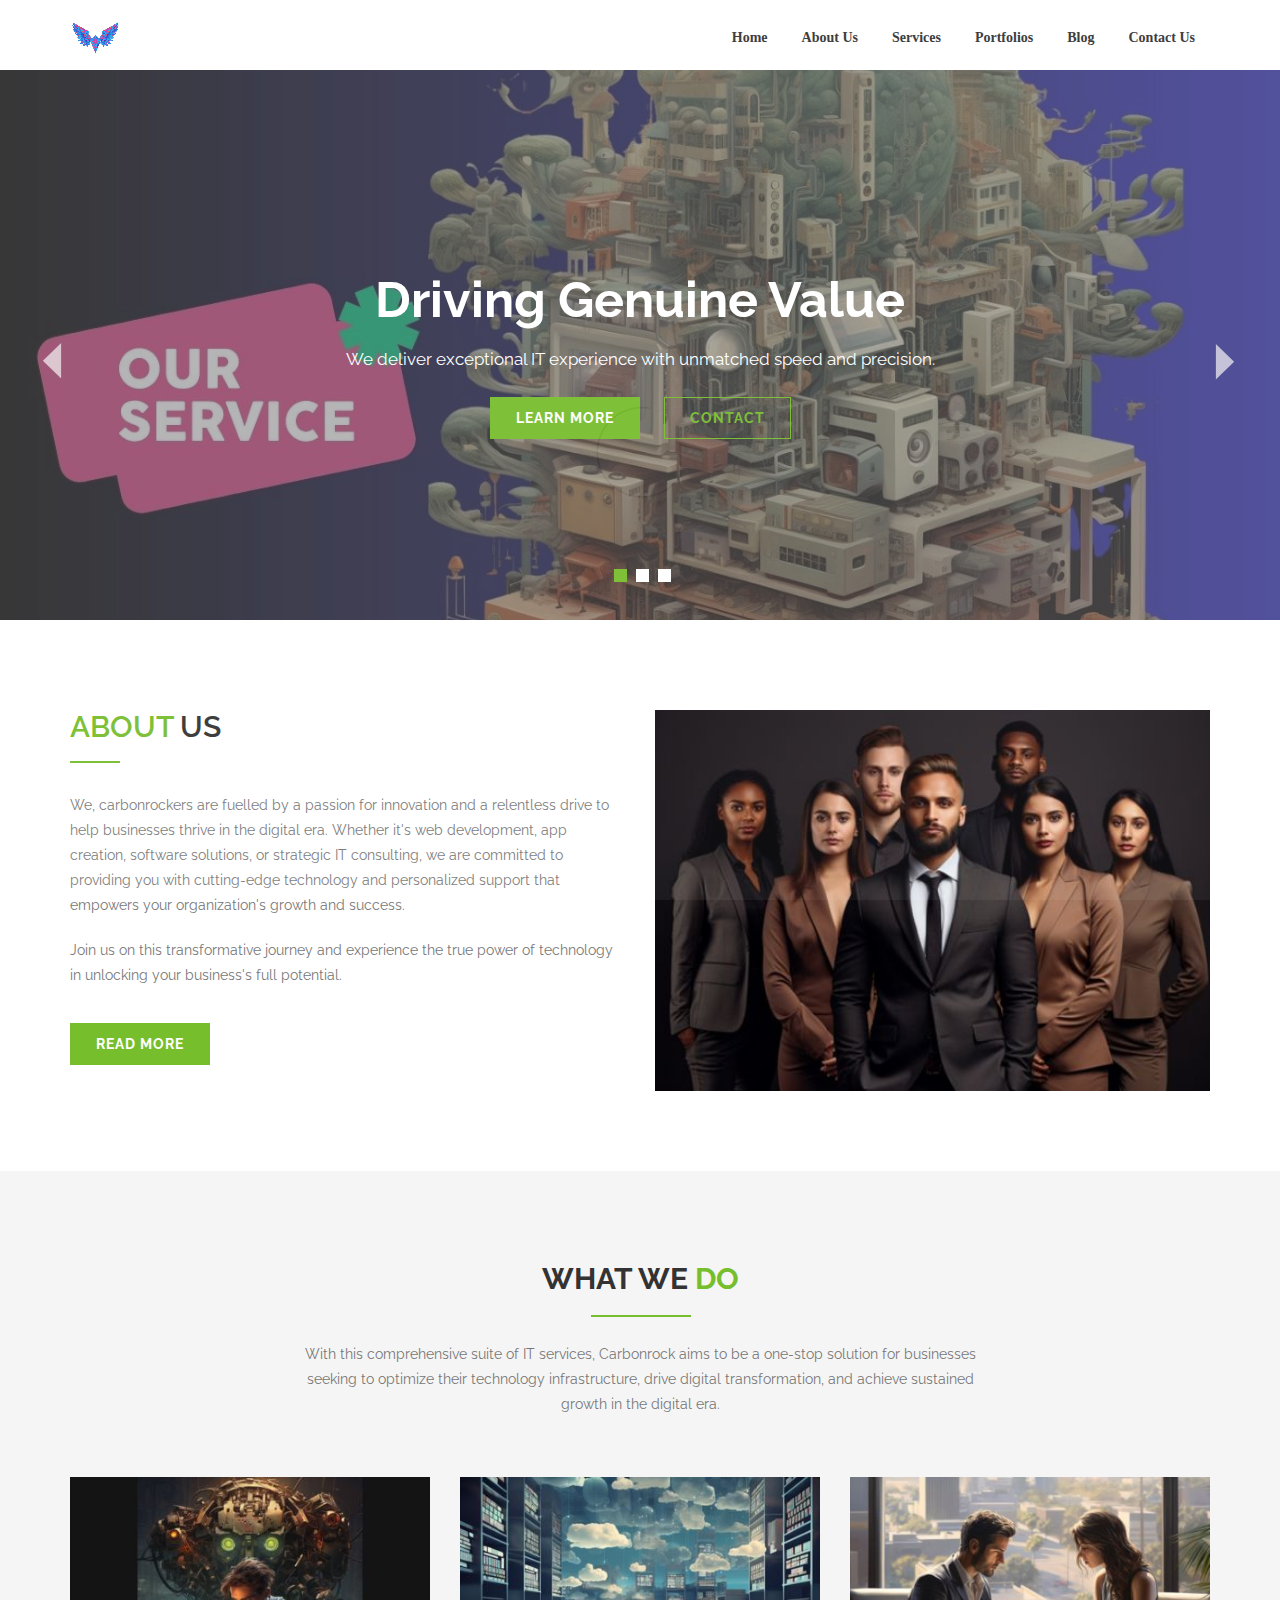
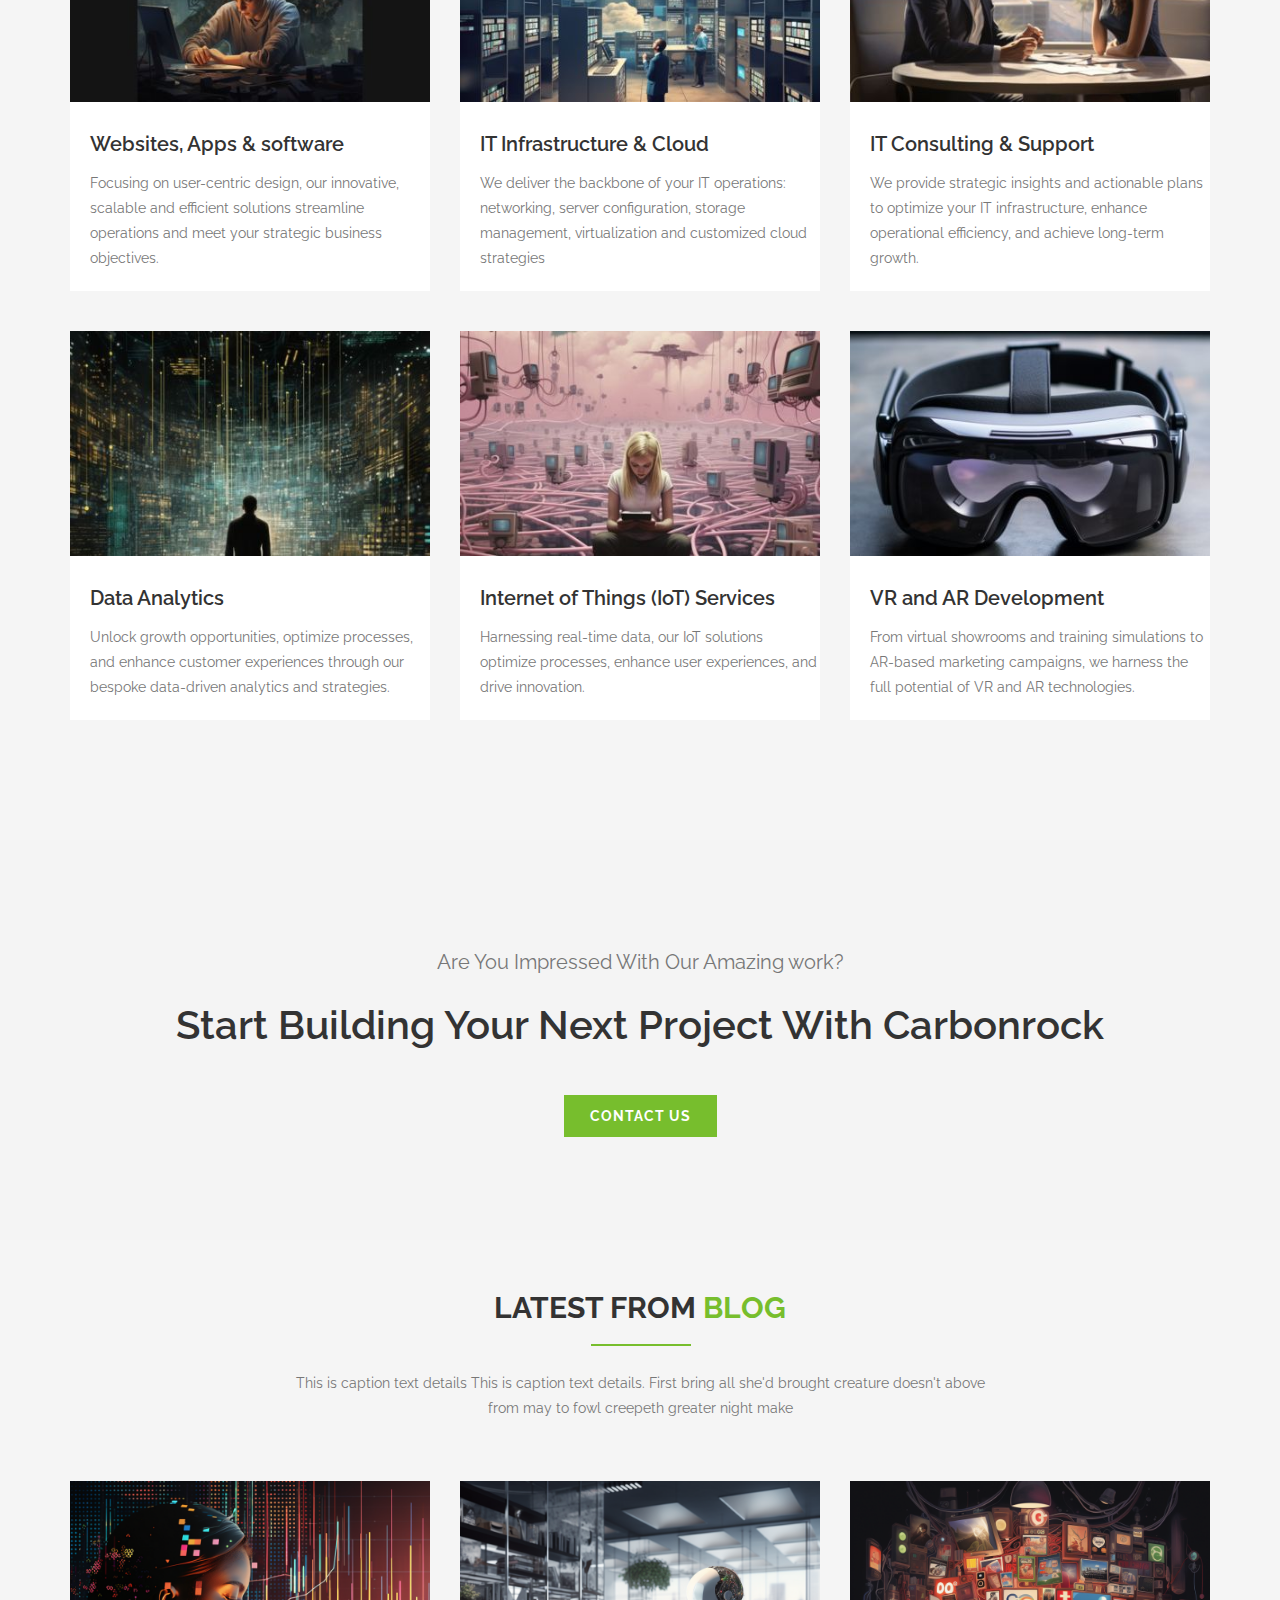
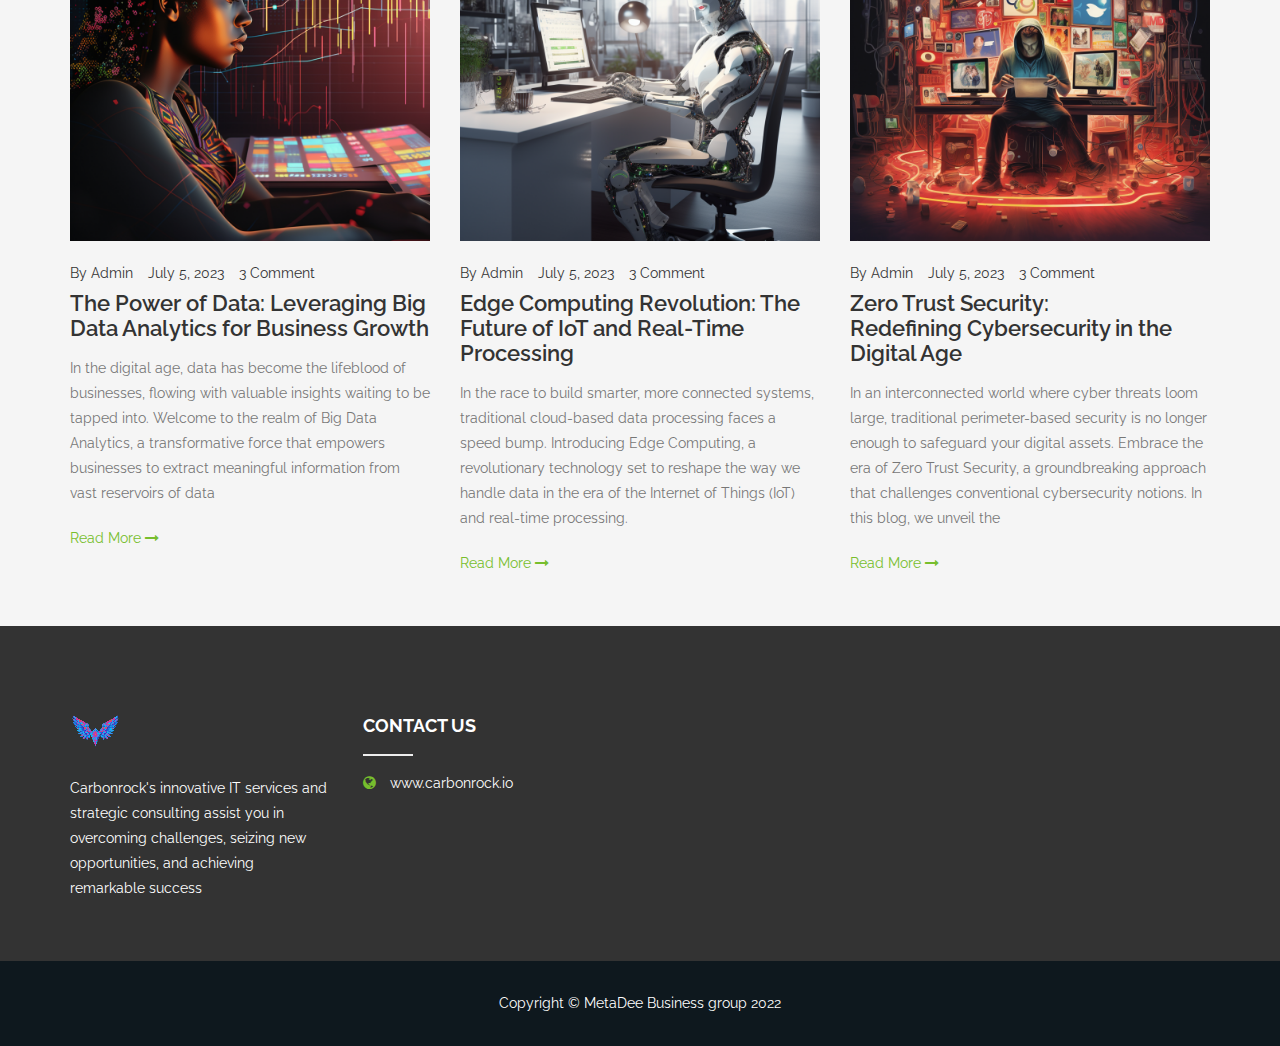
==== commit 54582f31: "Update index.html" ====
--- a/index.html
+++ b/index.html
@@ -140,7 +140,7 @@
                     <div class="table">
                         <div class="table-cell">
                             <div class="intro-text">
-                                <h2>Best Quality Design</h2>
+                                <h2>We Deliver Responsive Expertisen</h2>
                                 <p>Our highly skilled and agile team is attuned to your needs and requirements. </p>
                                 <a href="about.html" class="btn">Learn More</a>
                                 <a href="contact.html" class="btn btn-trnsp">Contact</a>
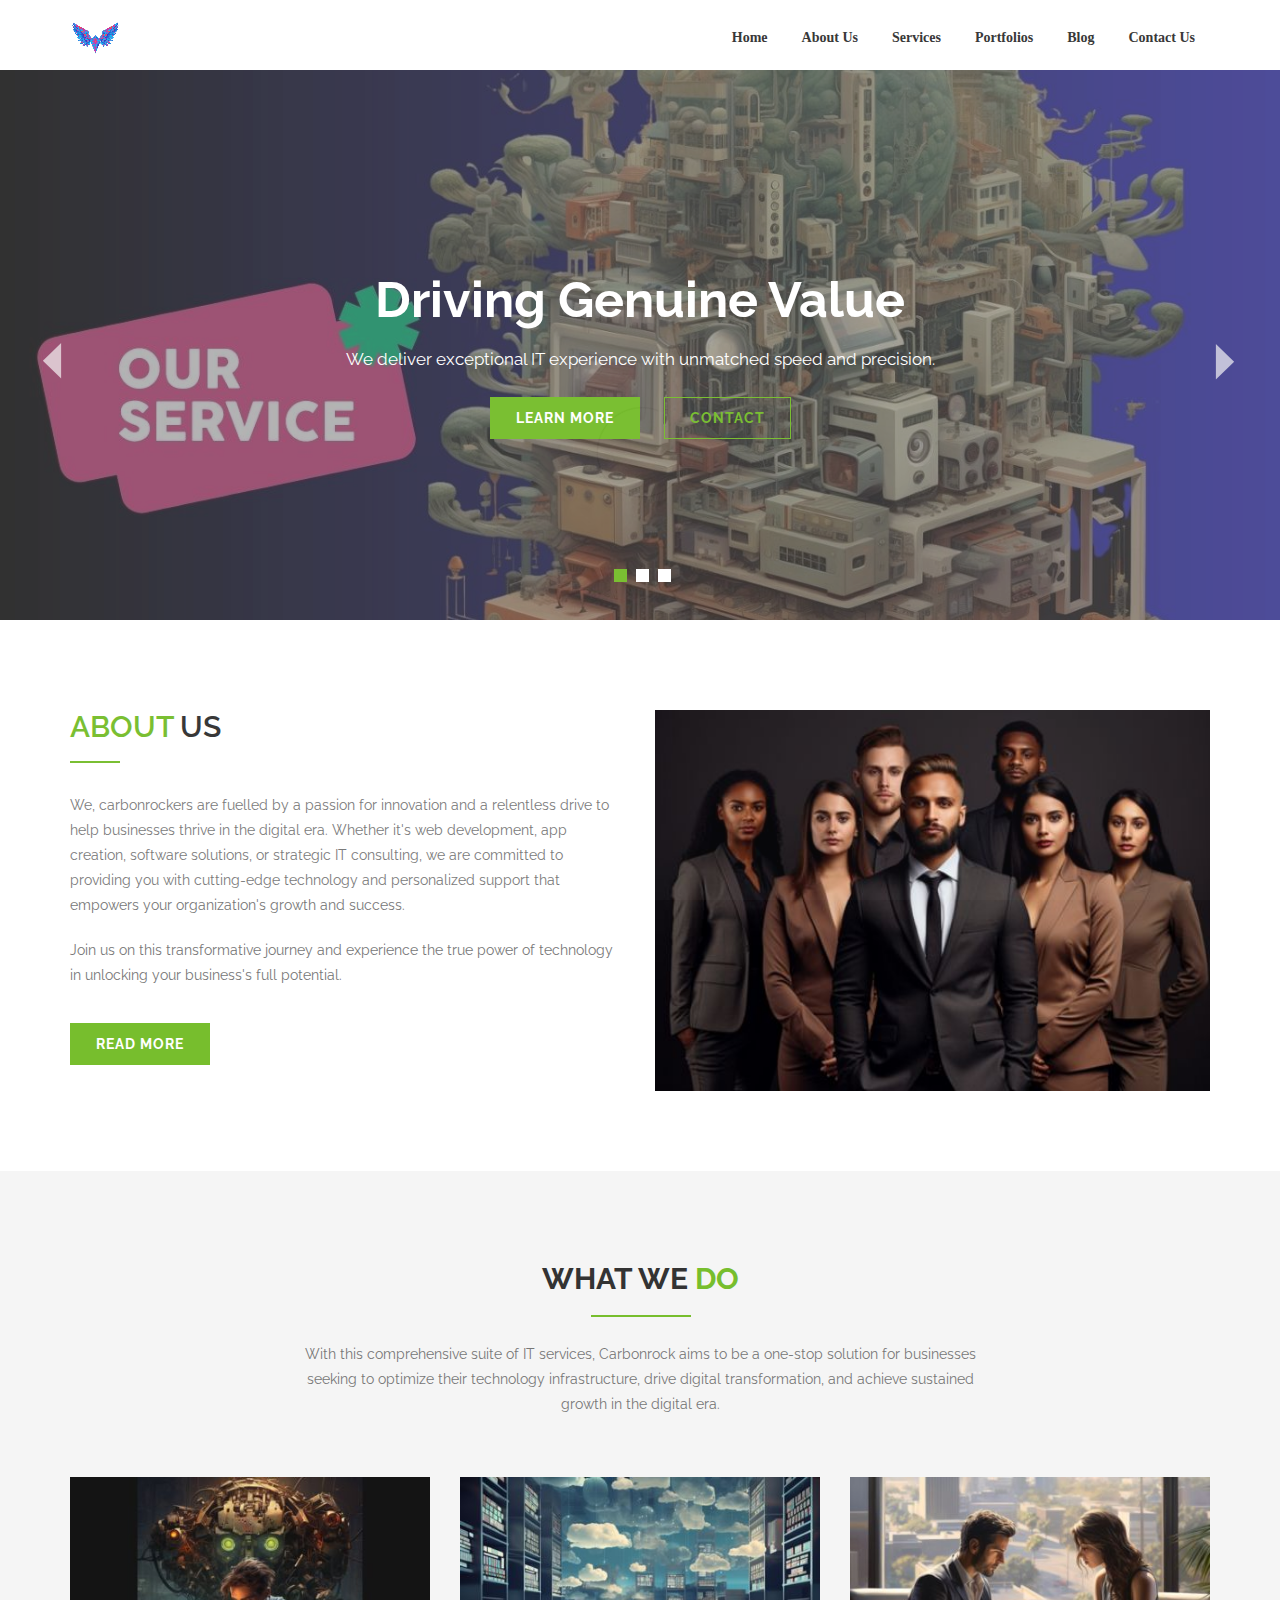
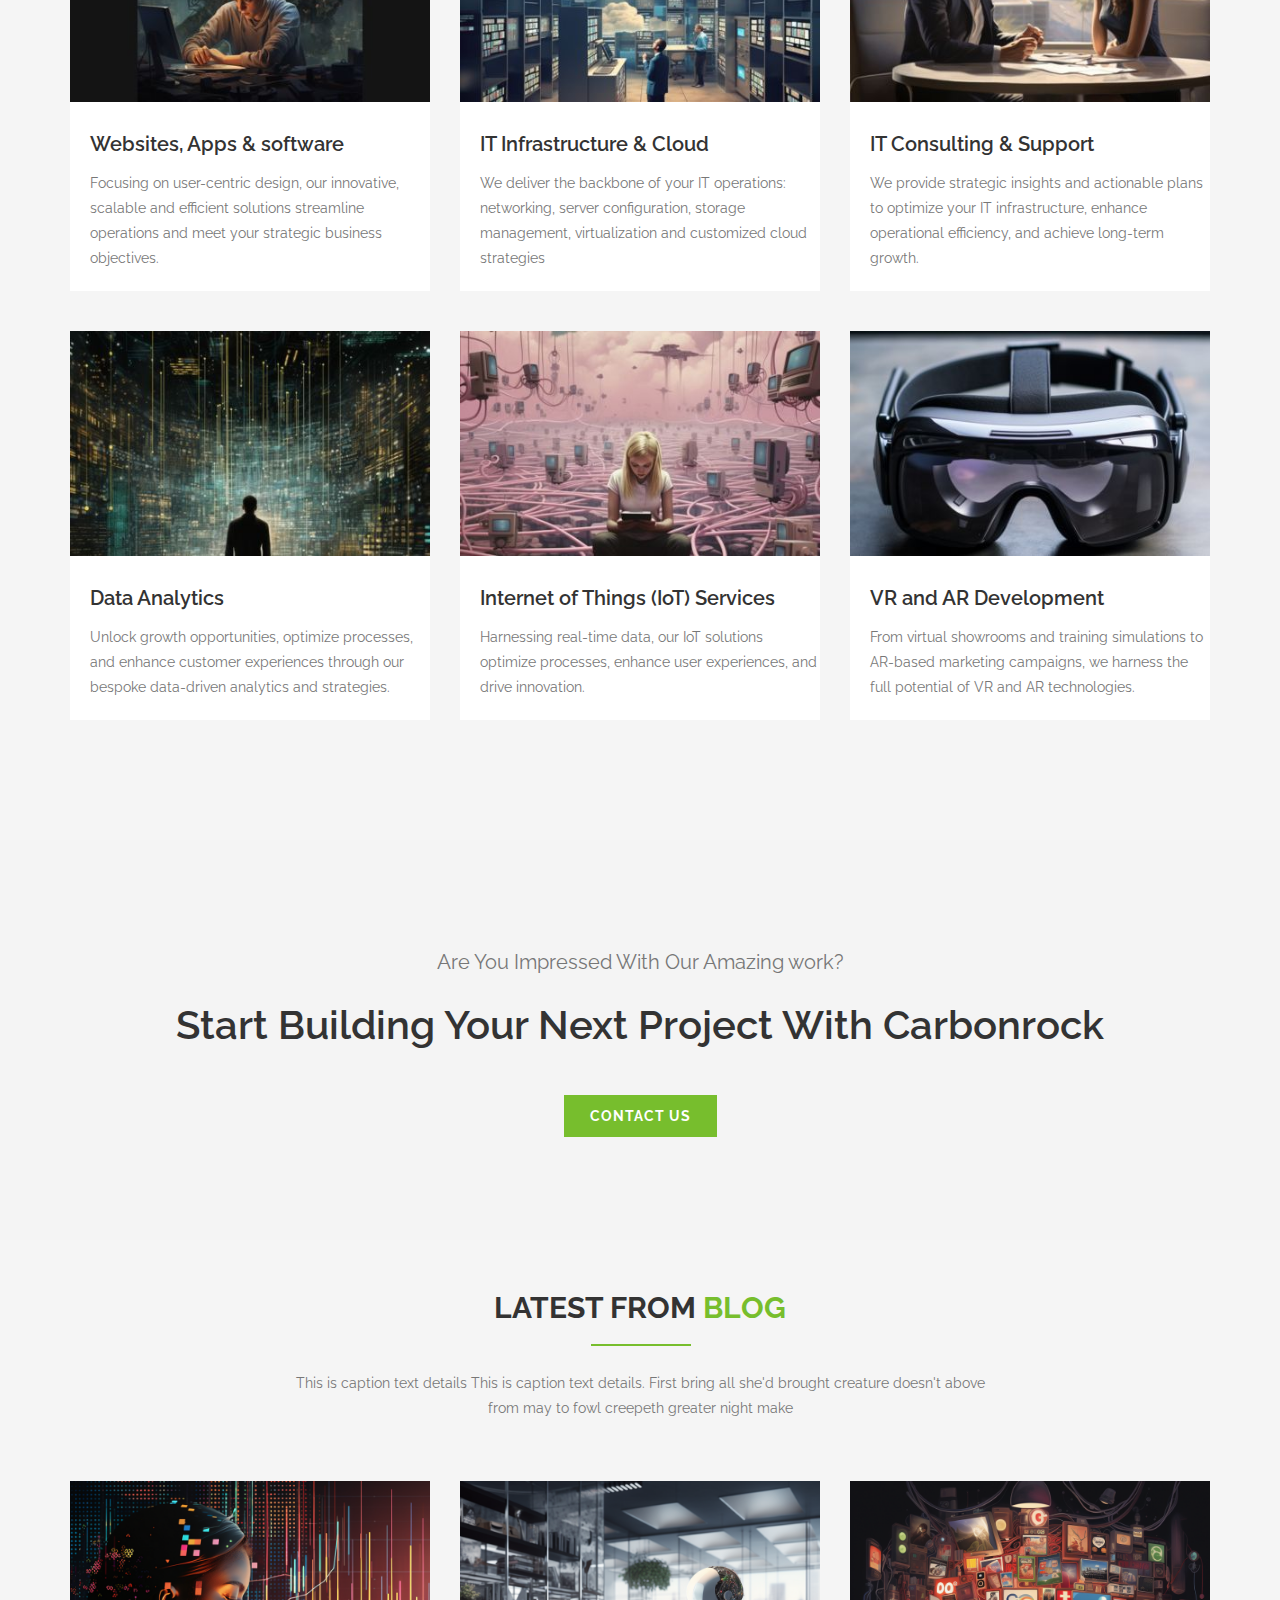
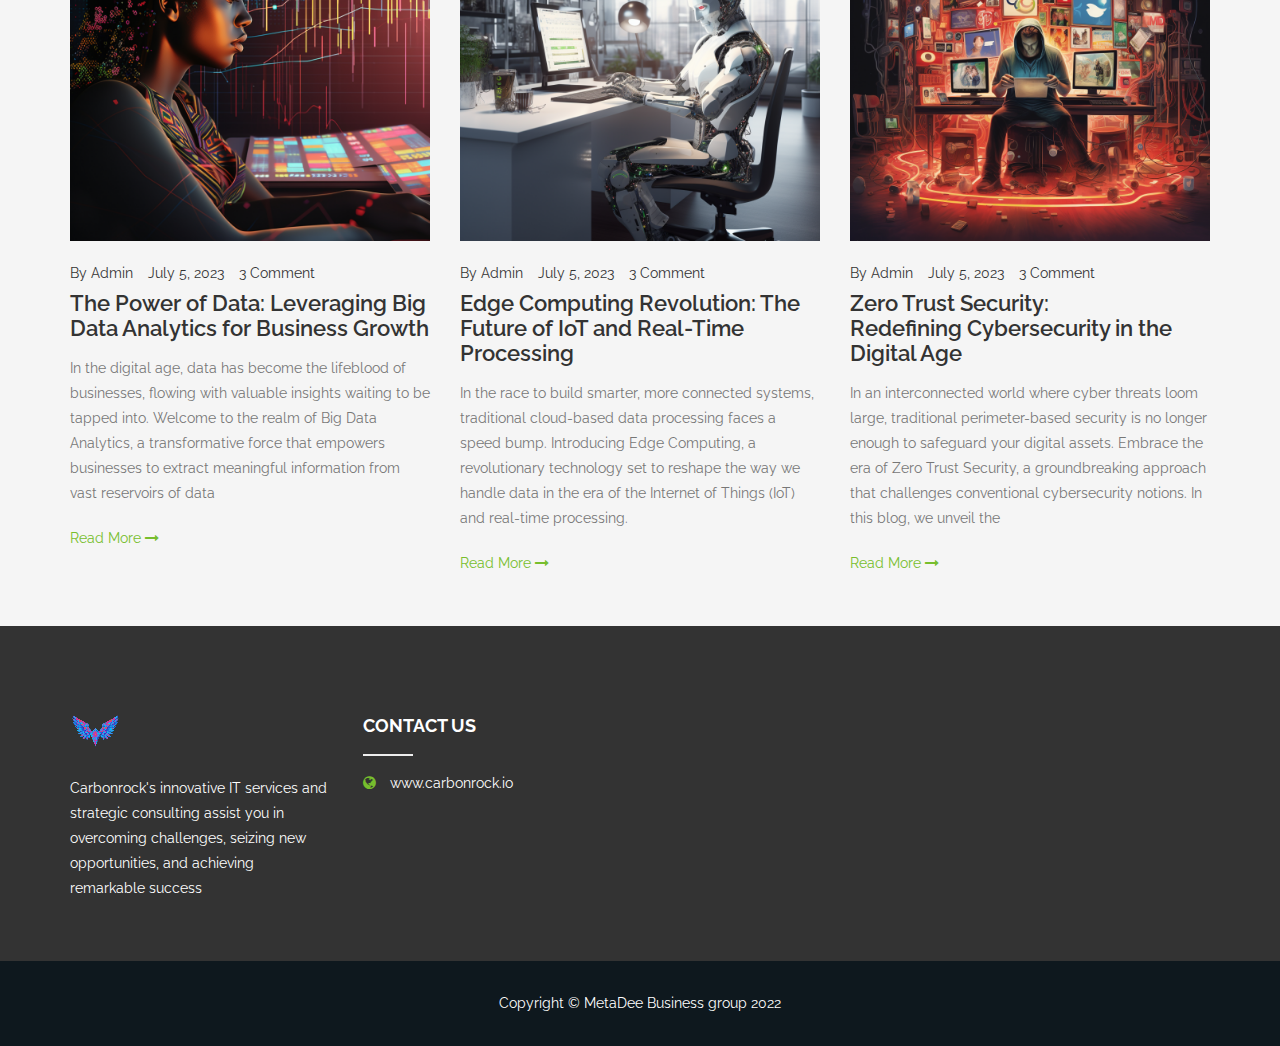
==== commit e34b8296: "Update index.html" ====
--- a/index.html
+++ b/index.html
@@ -154,7 +154,7 @@
                     <div class="table">
                         <div class="table-cell">
                             <div class="intro-text">
-                                <h2>We are Experienced</h2>
+                                <h2>We Exist To Illuminate!</h2>
                                 <p>The ultimate outcome of our IT efforts is to illuminate your business and make it shine. </p>
                                 <a href="portfolio.html" class="btn">Learn More</a>
                                 <a href="contact.html" class="btn btn-trnsp">Contact</a>
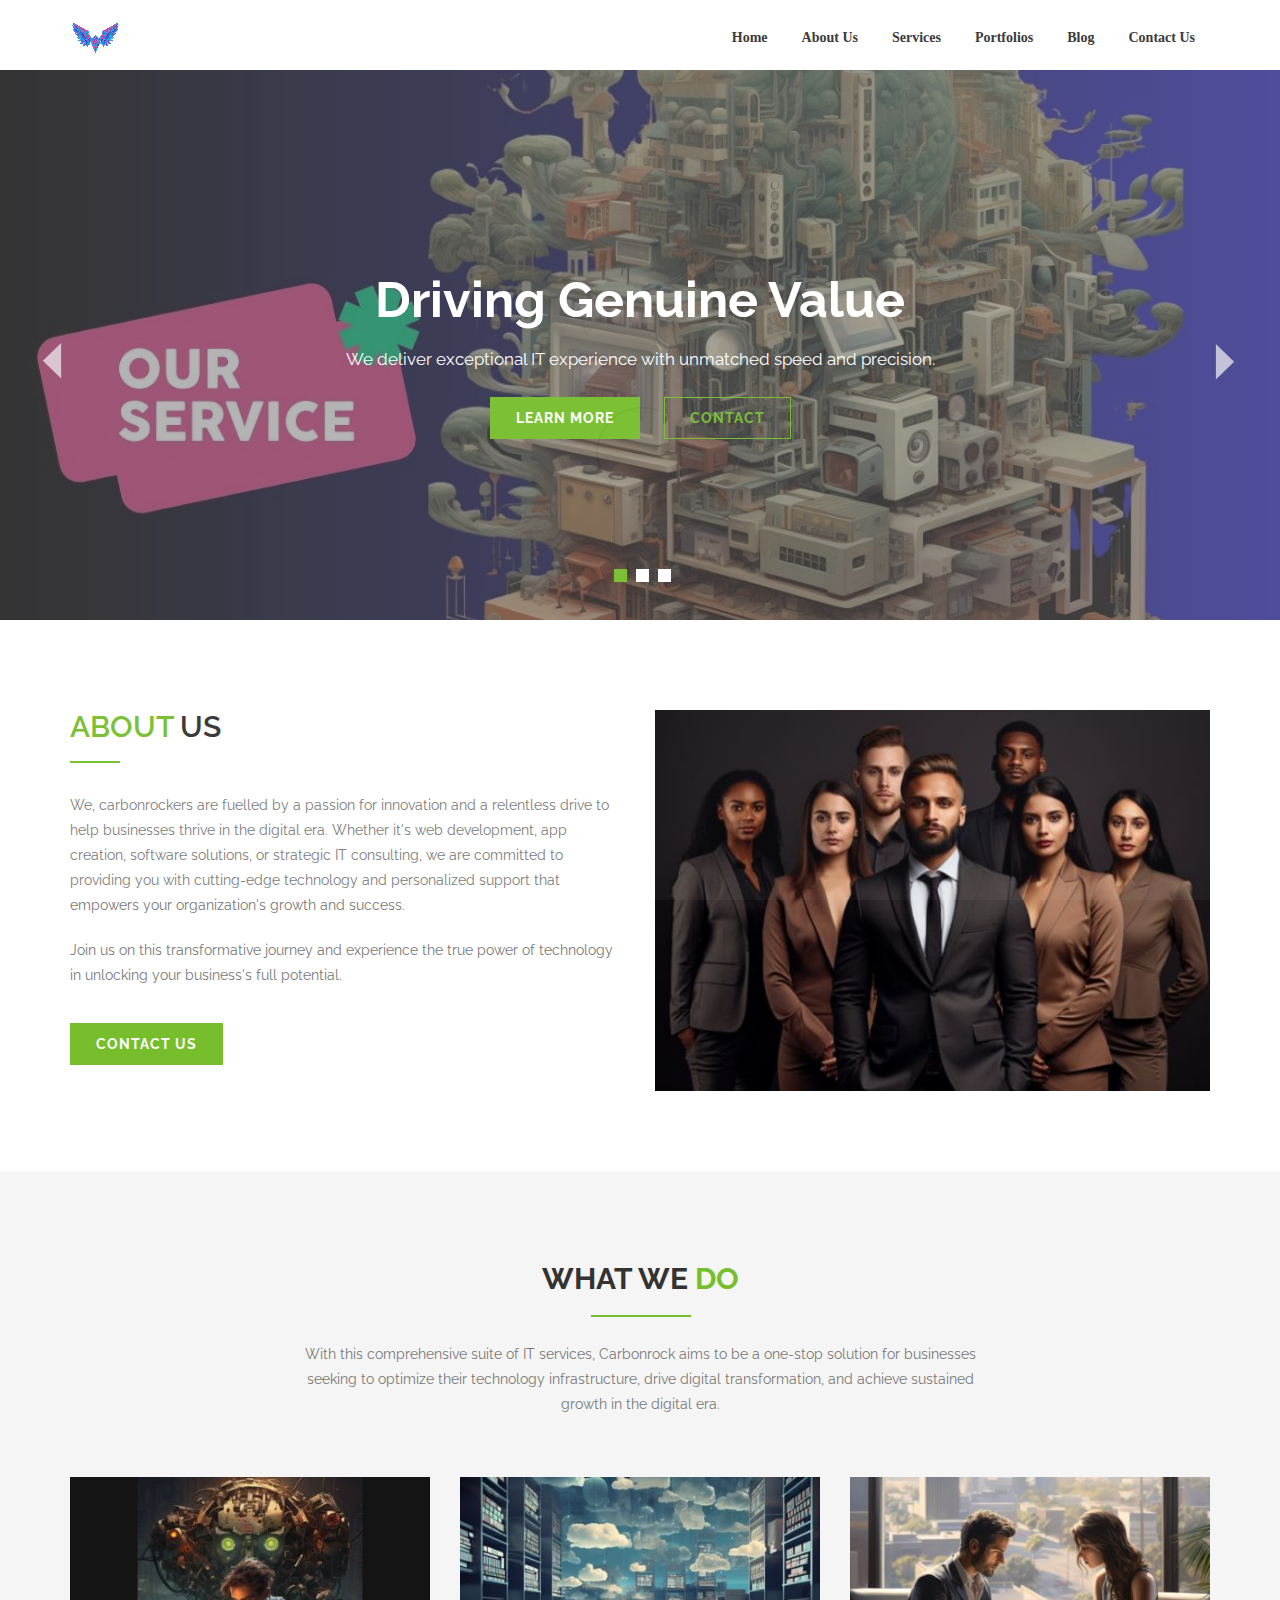
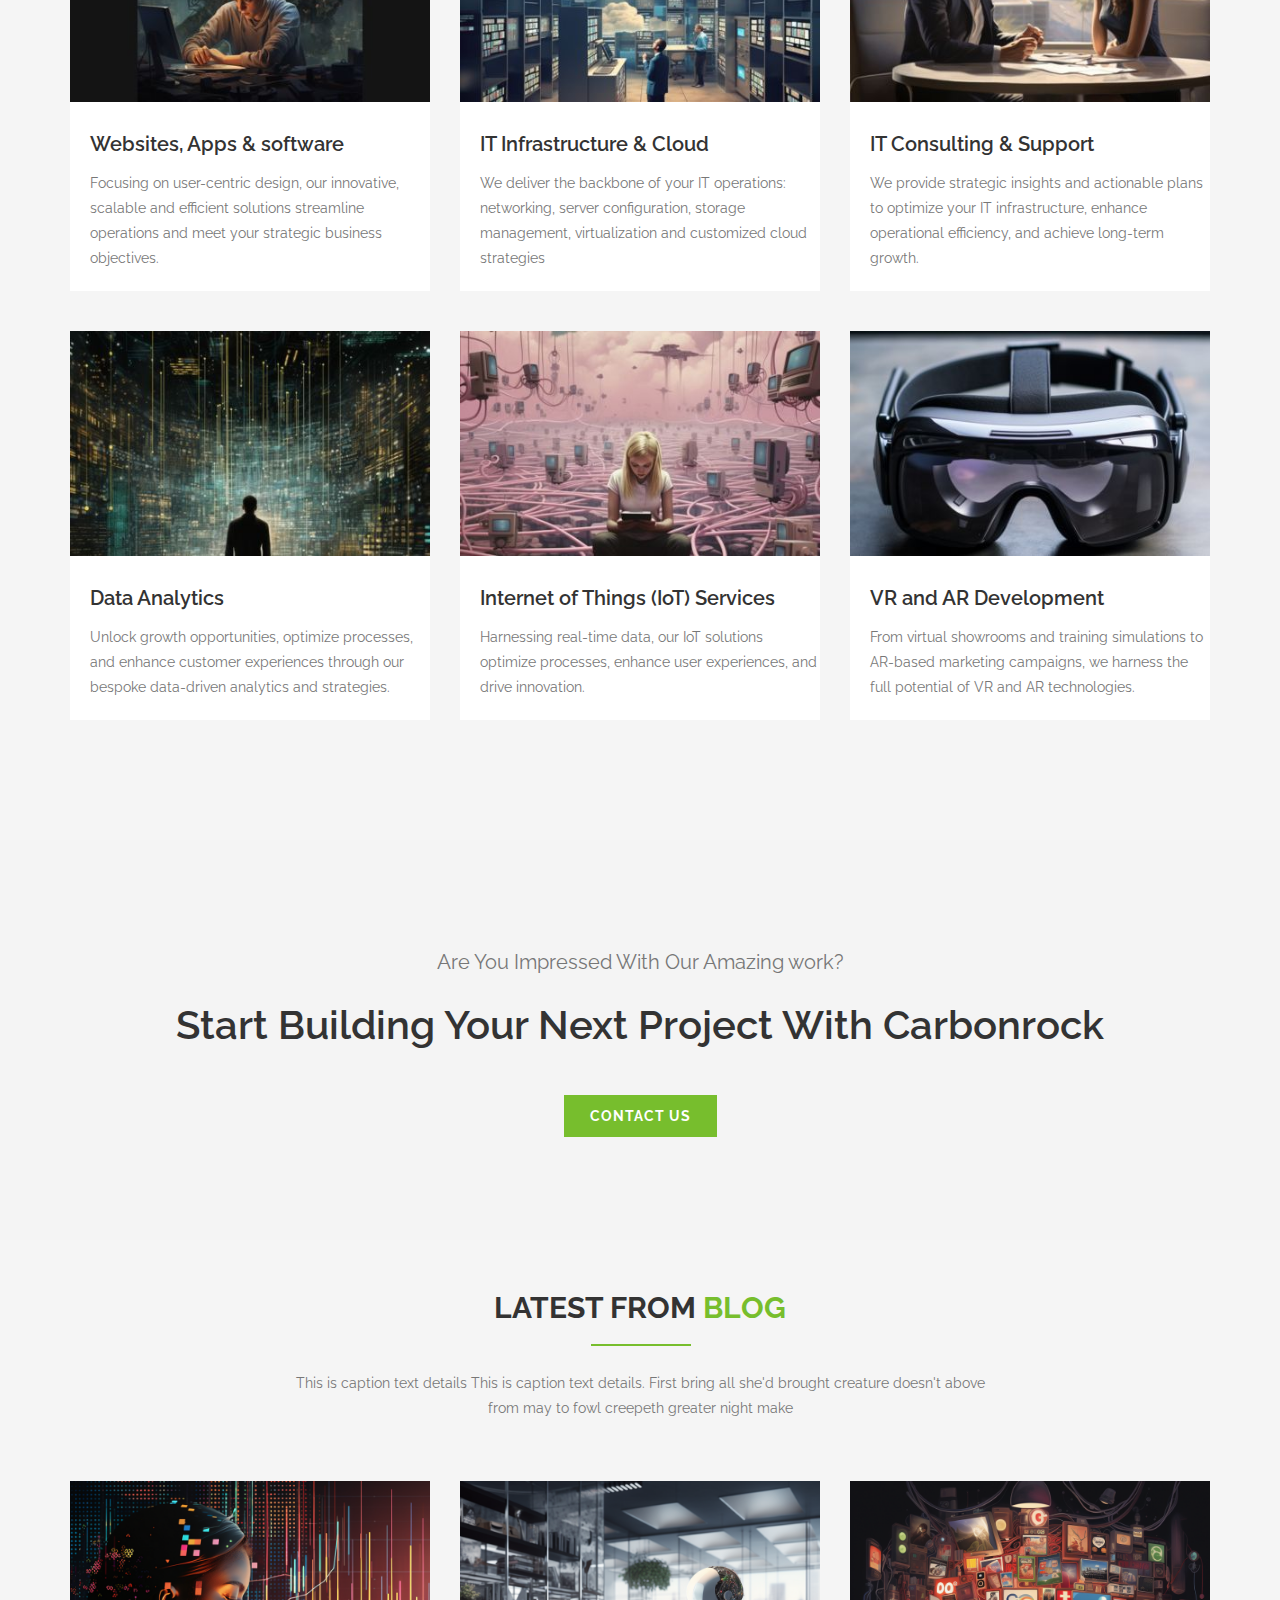
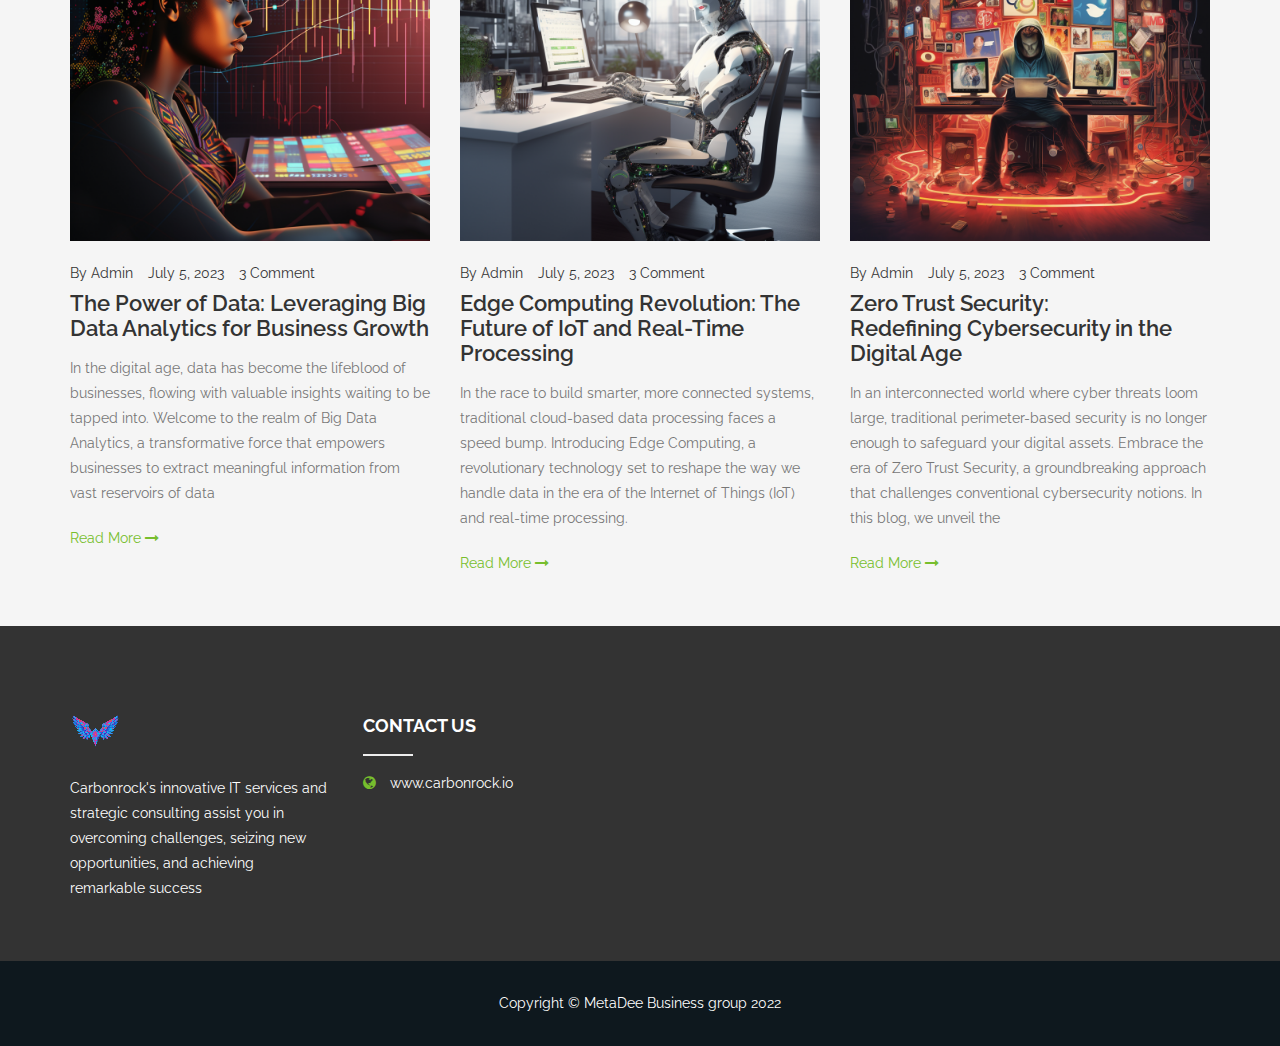
==== commit 0314257f: "Update index.html" ====
--- a/index.html
+++ b/index.html
@@ -203,7 +203,7 @@
                         <p>We, carbonrockers are fuelled by a passion for innovation and a relentless drive to help businesses thrive in the digital era. Whether it's web development, app creation, software solutions, or strategic IT consulting, we are committed to providing you with cutting-edge technology and personalized support that empowers your organization's growth and success.</p>
                         <p>Join us on this transformative journey and experience the true power of technology in unlocking your business's full potential.</p>
 
-                        <a href="about.html" class="btn">Read more</a>
+                        <a href="contact.html" class="btn">Contact Us</a>
 
                     </div>
                 </div>
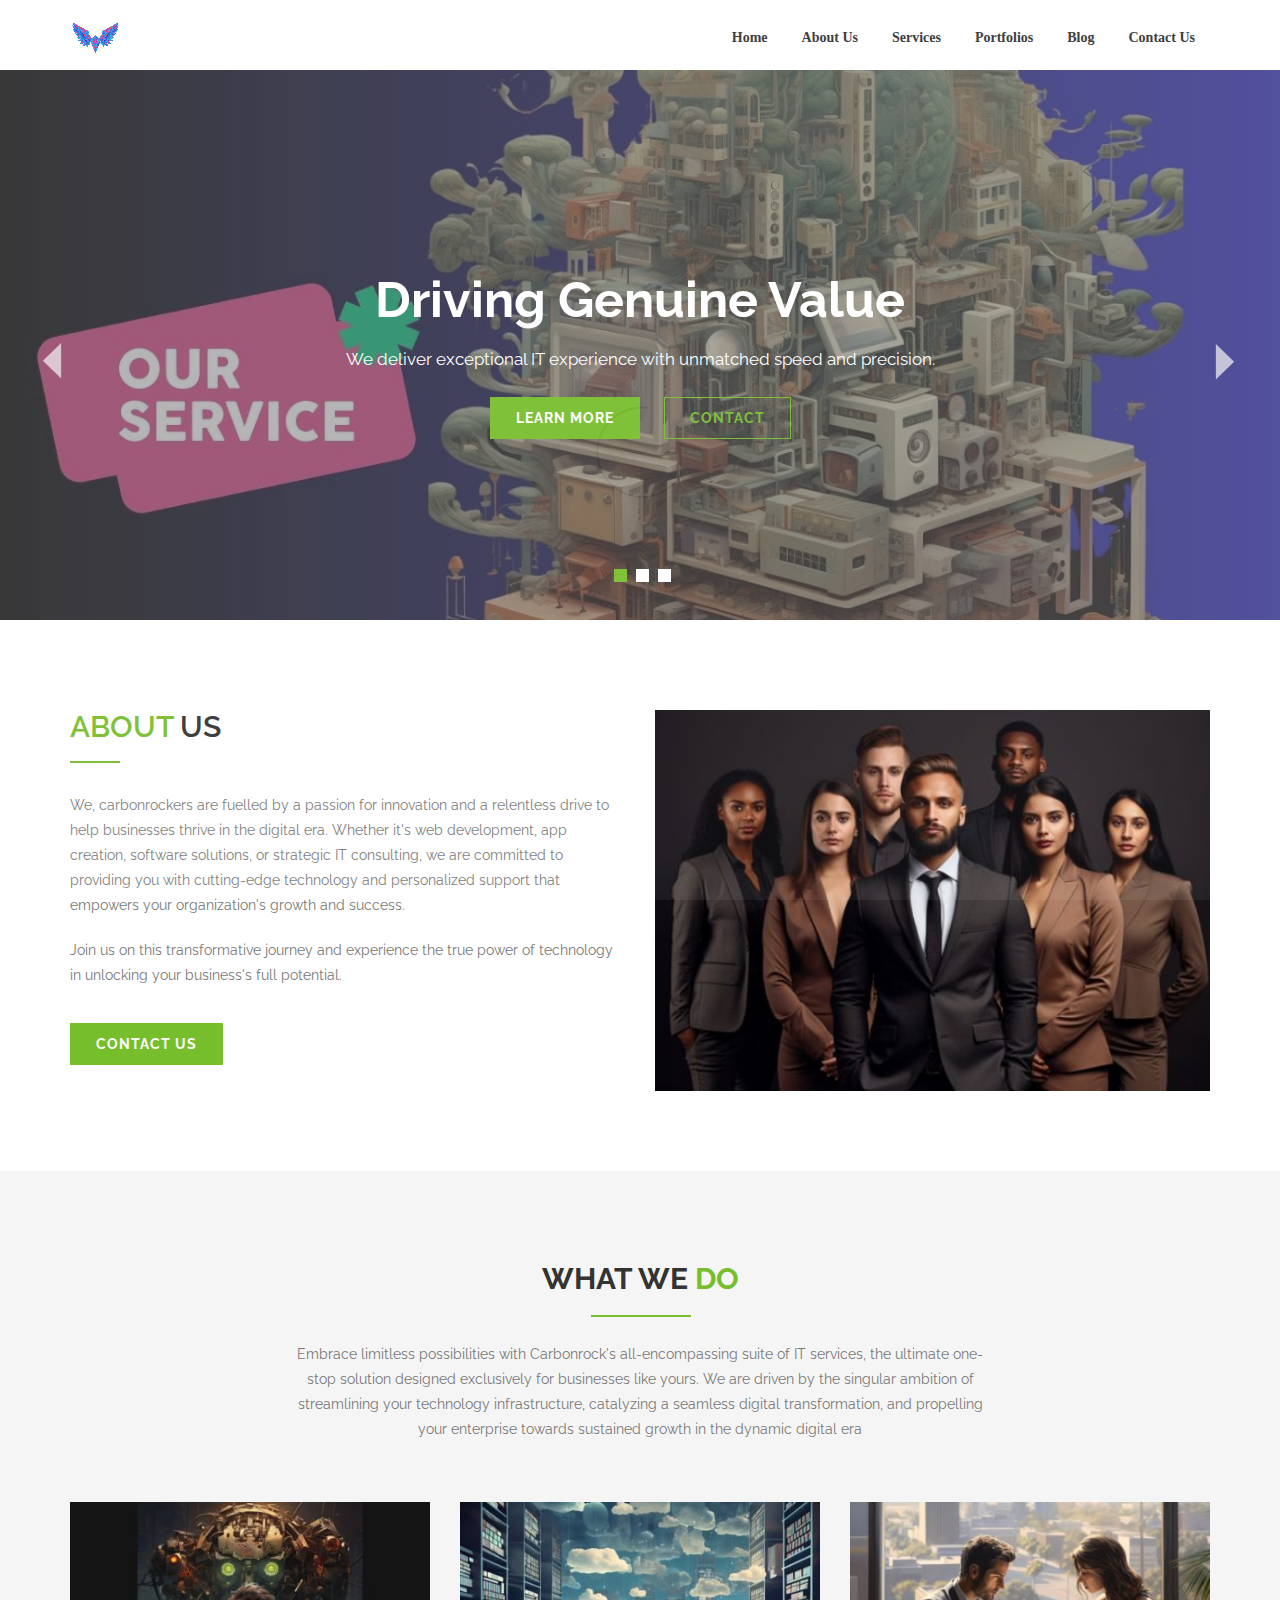
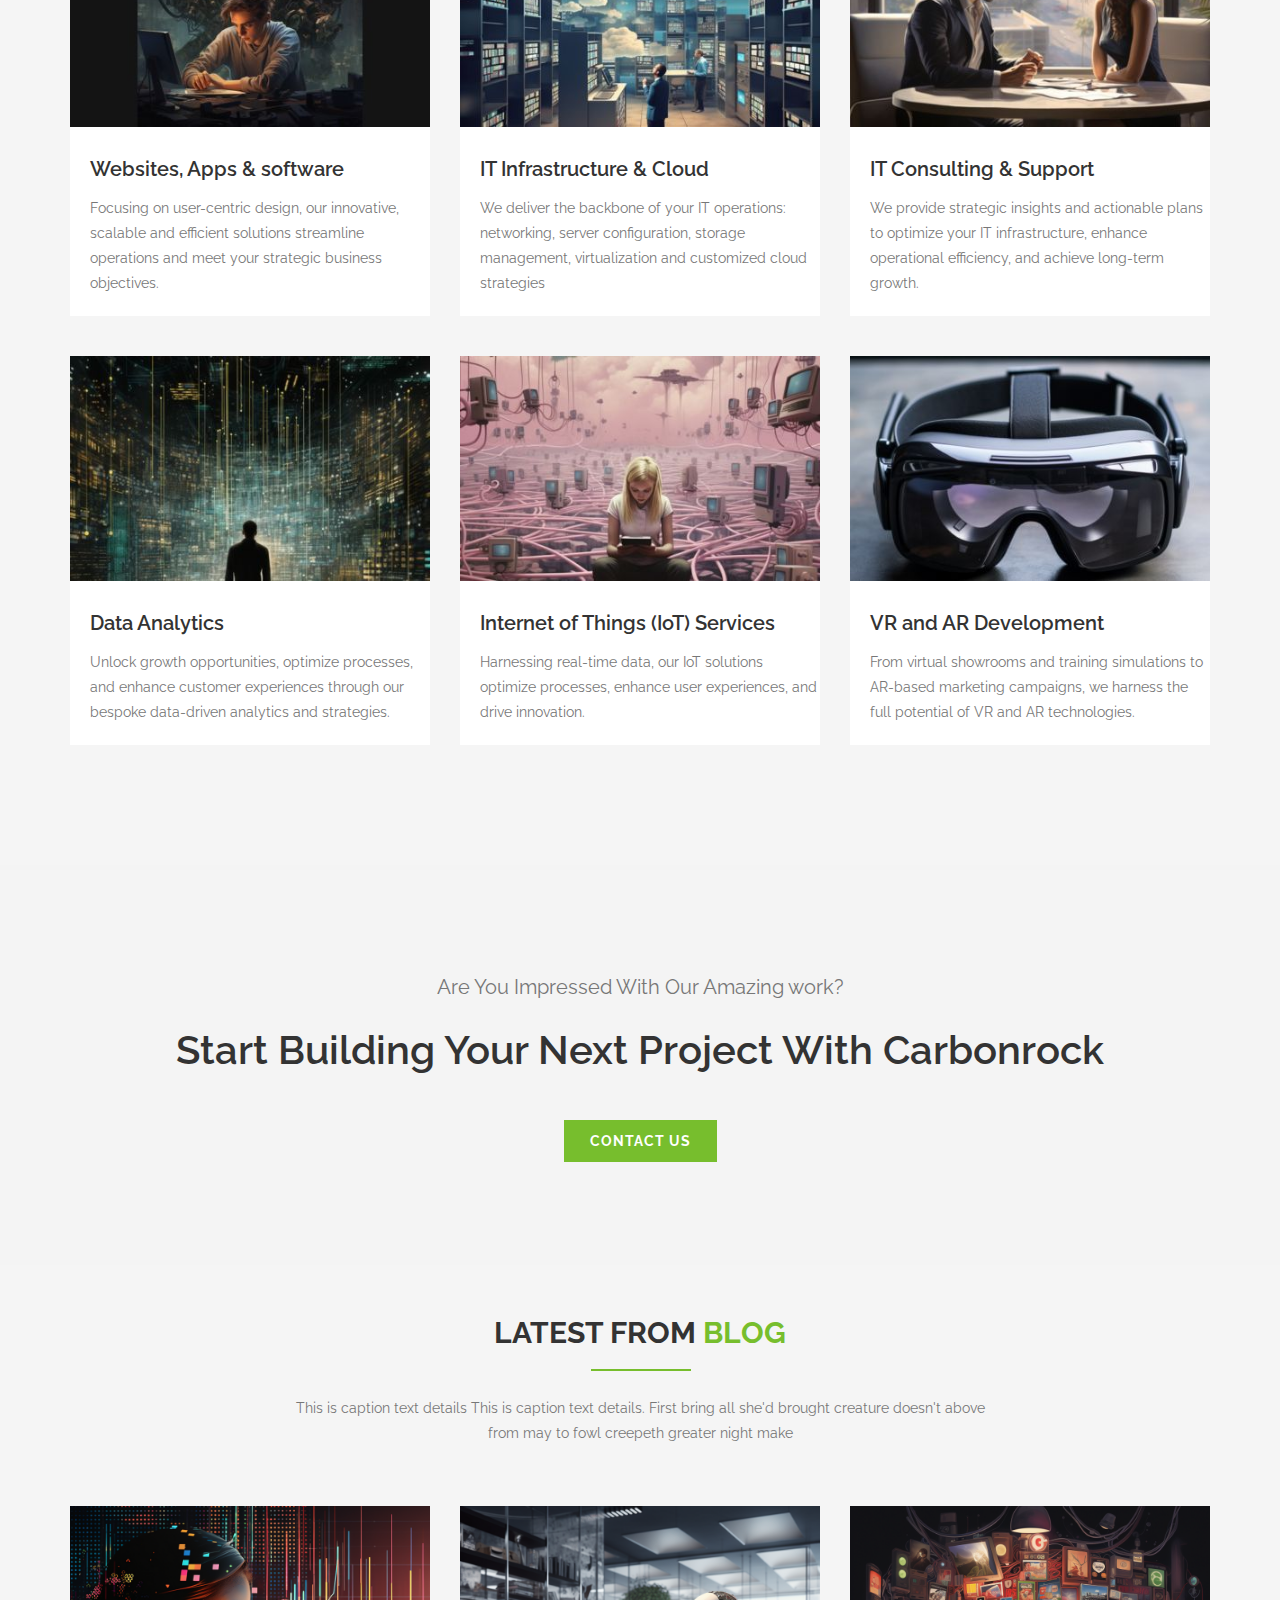
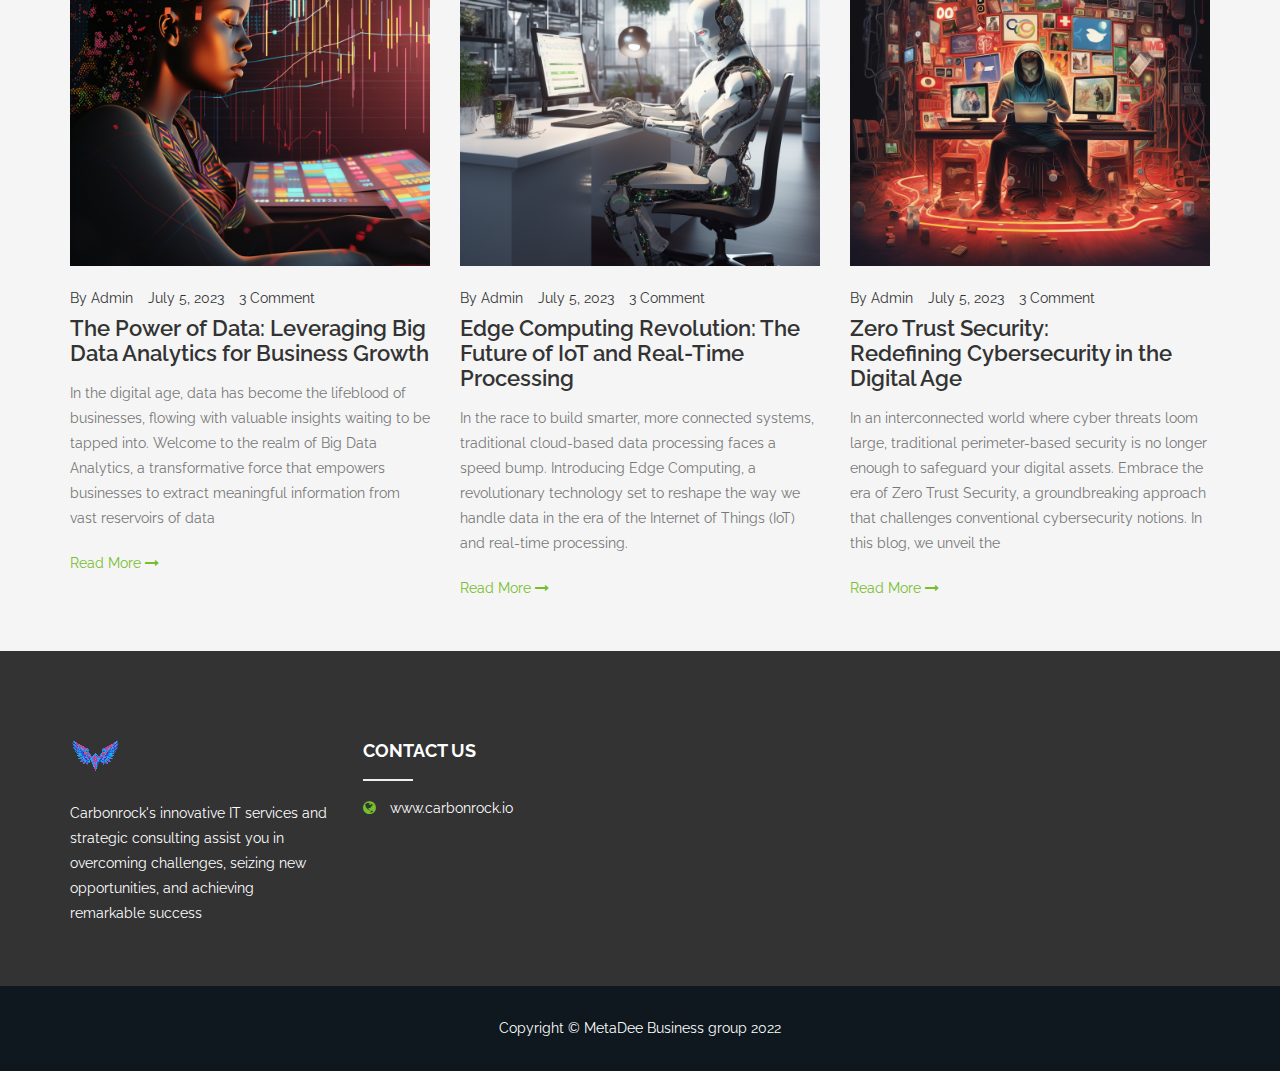
==== commit 19b45521: "Update index.html" ====
--- a/index.html
+++ b/index.html
@@ -226,7 +226,7 @@
                 <div class="col-md-12">
                     <div class="section-title text-center">
                         <h2>WHAT WE <span>DO</span></h2>
-                        <p>With this comprehensive suite of IT services, Carbonrock aims to be a one-stop solution for businesses seeking to optimize their technology infrastructure, drive digital transformation, and achieve sustained growth in the digital era.</p>
+                        <p>Embrace limitless possibilities with Carbonrock's all-encompassing suite of IT services, the ultimate one-stop solution designed exclusively for businesses like yours. We are driven by the singular ambition of streamlining your technology infrastructure, catalyzing a seamless digital transformation, and propelling your enterprise towards sustained growth in the dynamic digital era</p>
                        
                     </div>
                 </div>
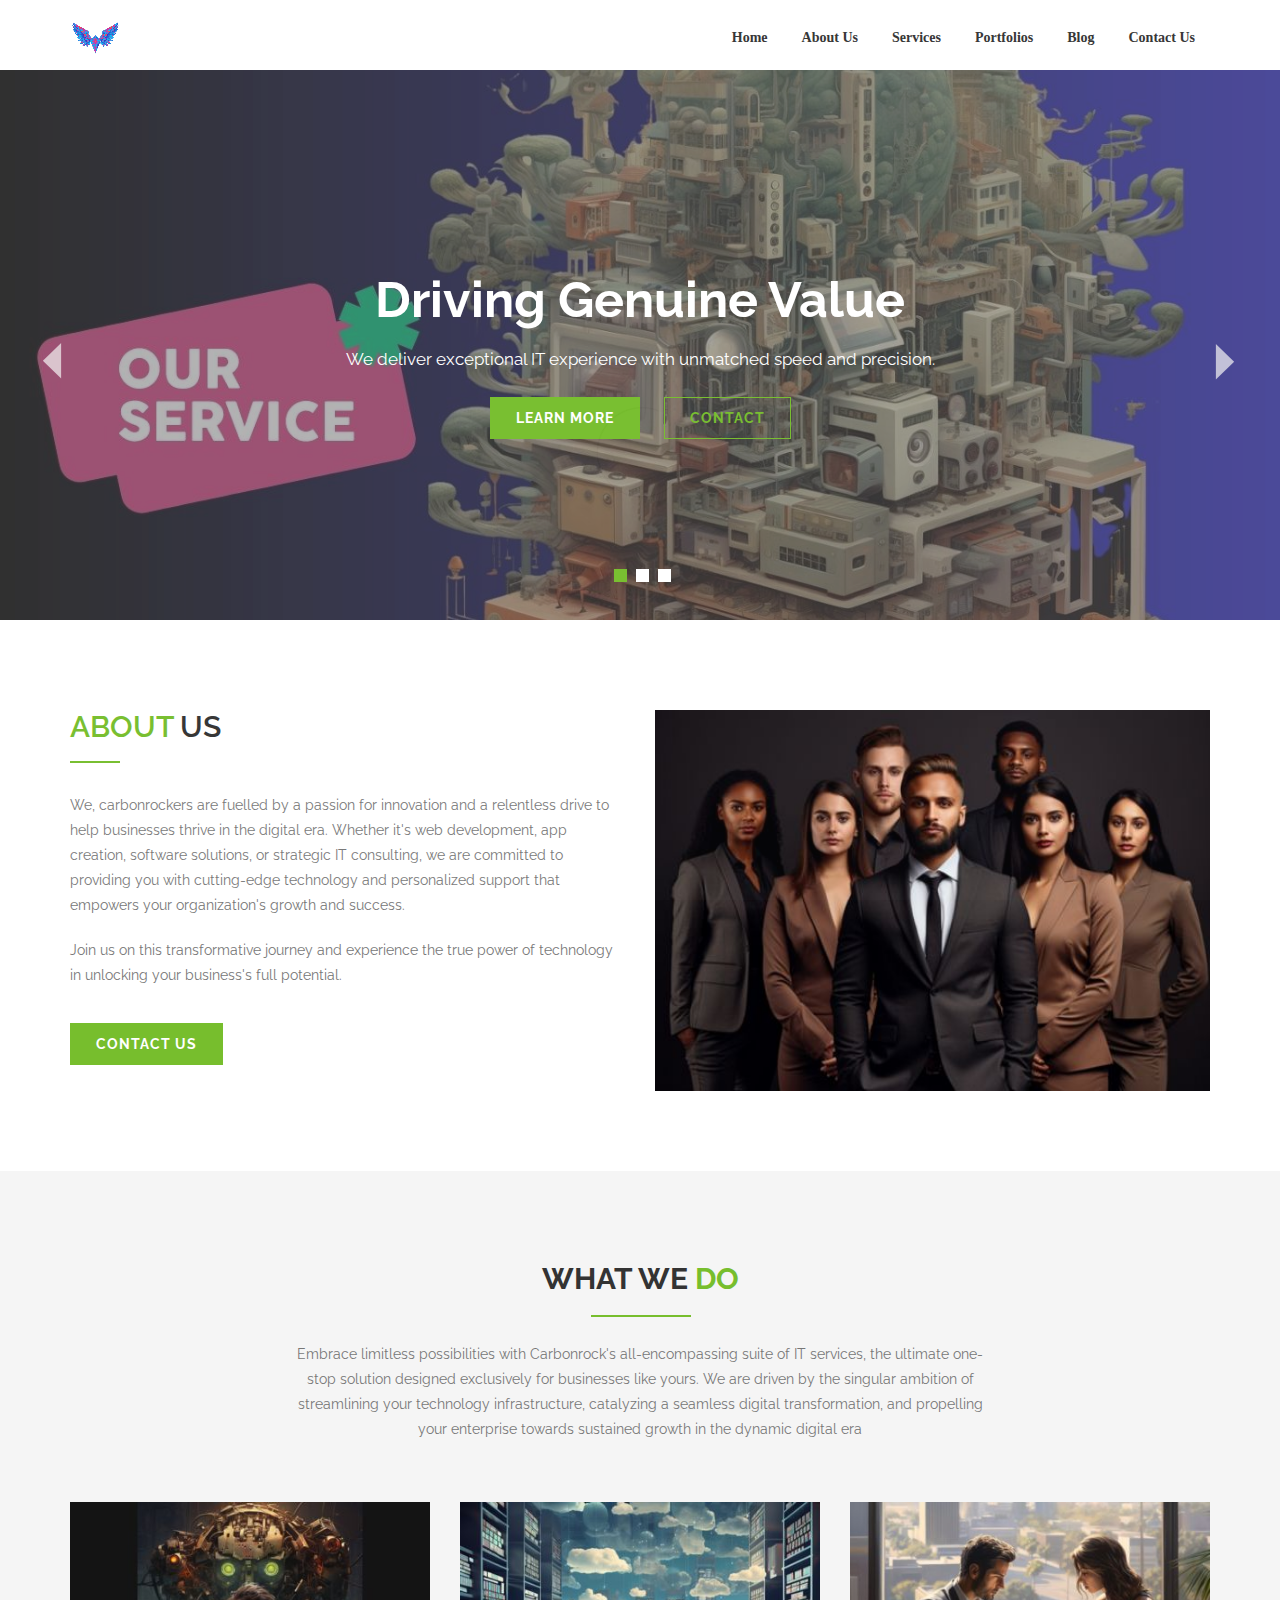
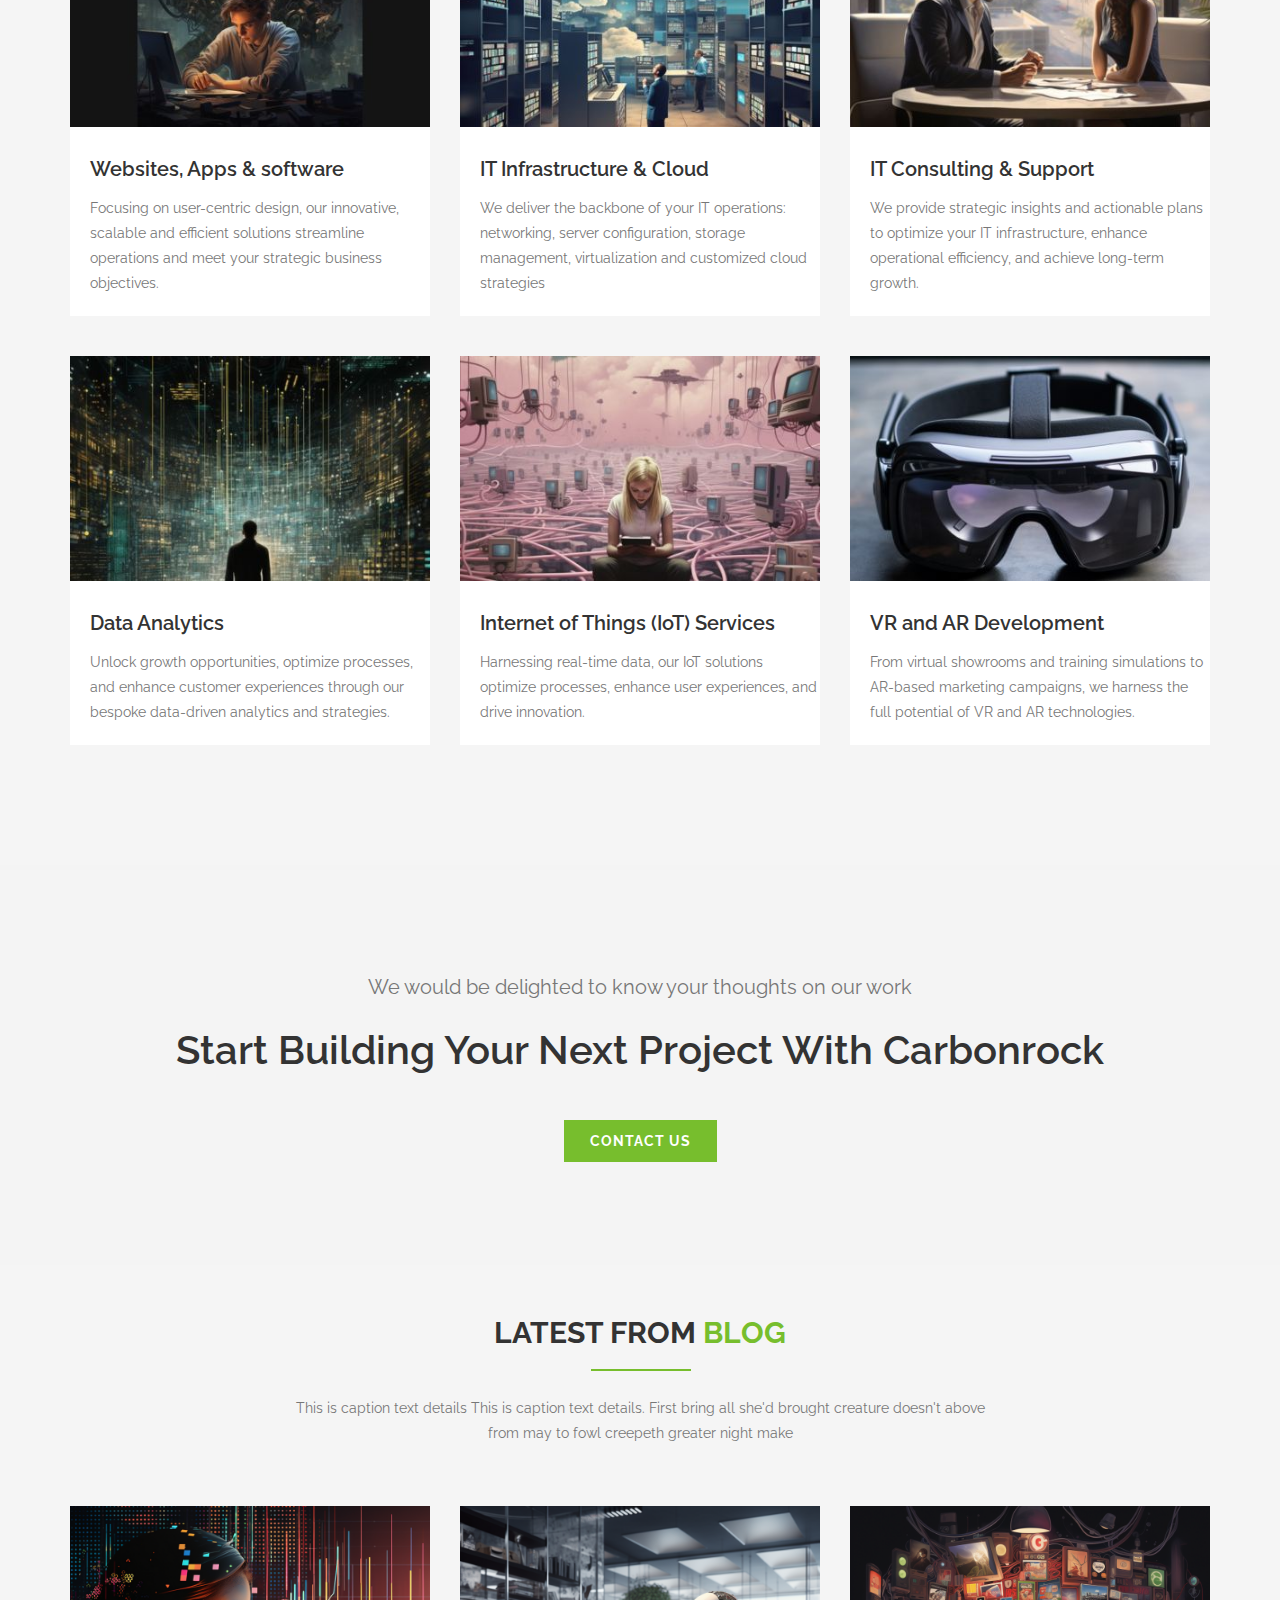
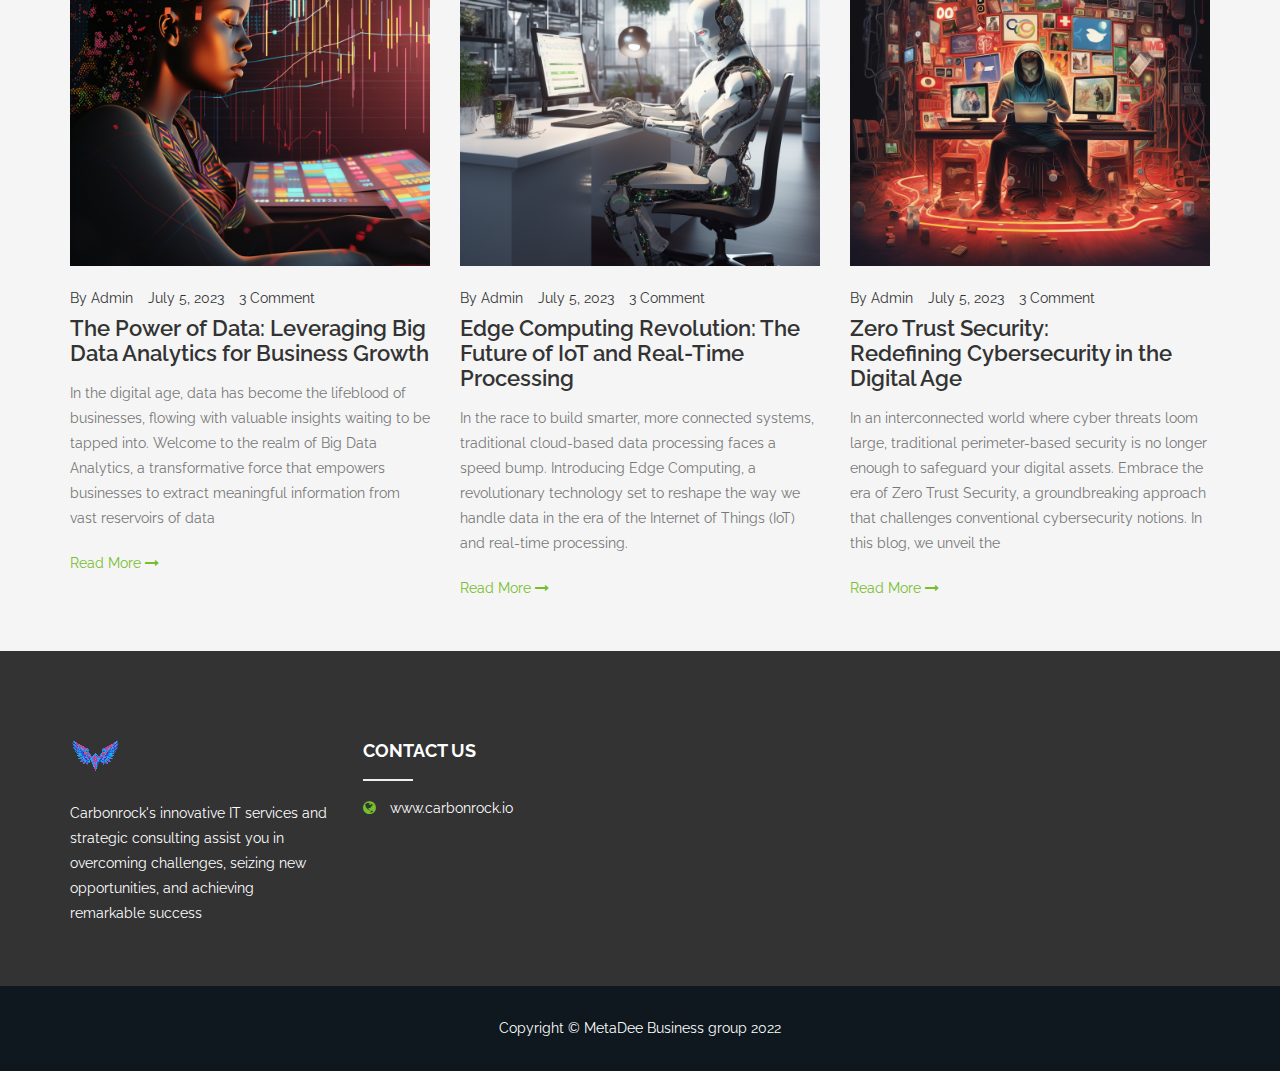
==== commit 3f55f86b: "Update index.html" ====
--- a/index.html
+++ b/index.html
@@ -311,7 +311,7 @@
       <div class="container">
         <div class="row">
           <div class="col-md-12 text-center">
-            <p>Are You Impressed With Our Amazing work?</p>
+            <p>We would be delighted to know your thoughts on our work</p>
             <h2>Start Building Your Next Project With Carbonrock</h2>
           </div>
         </div>
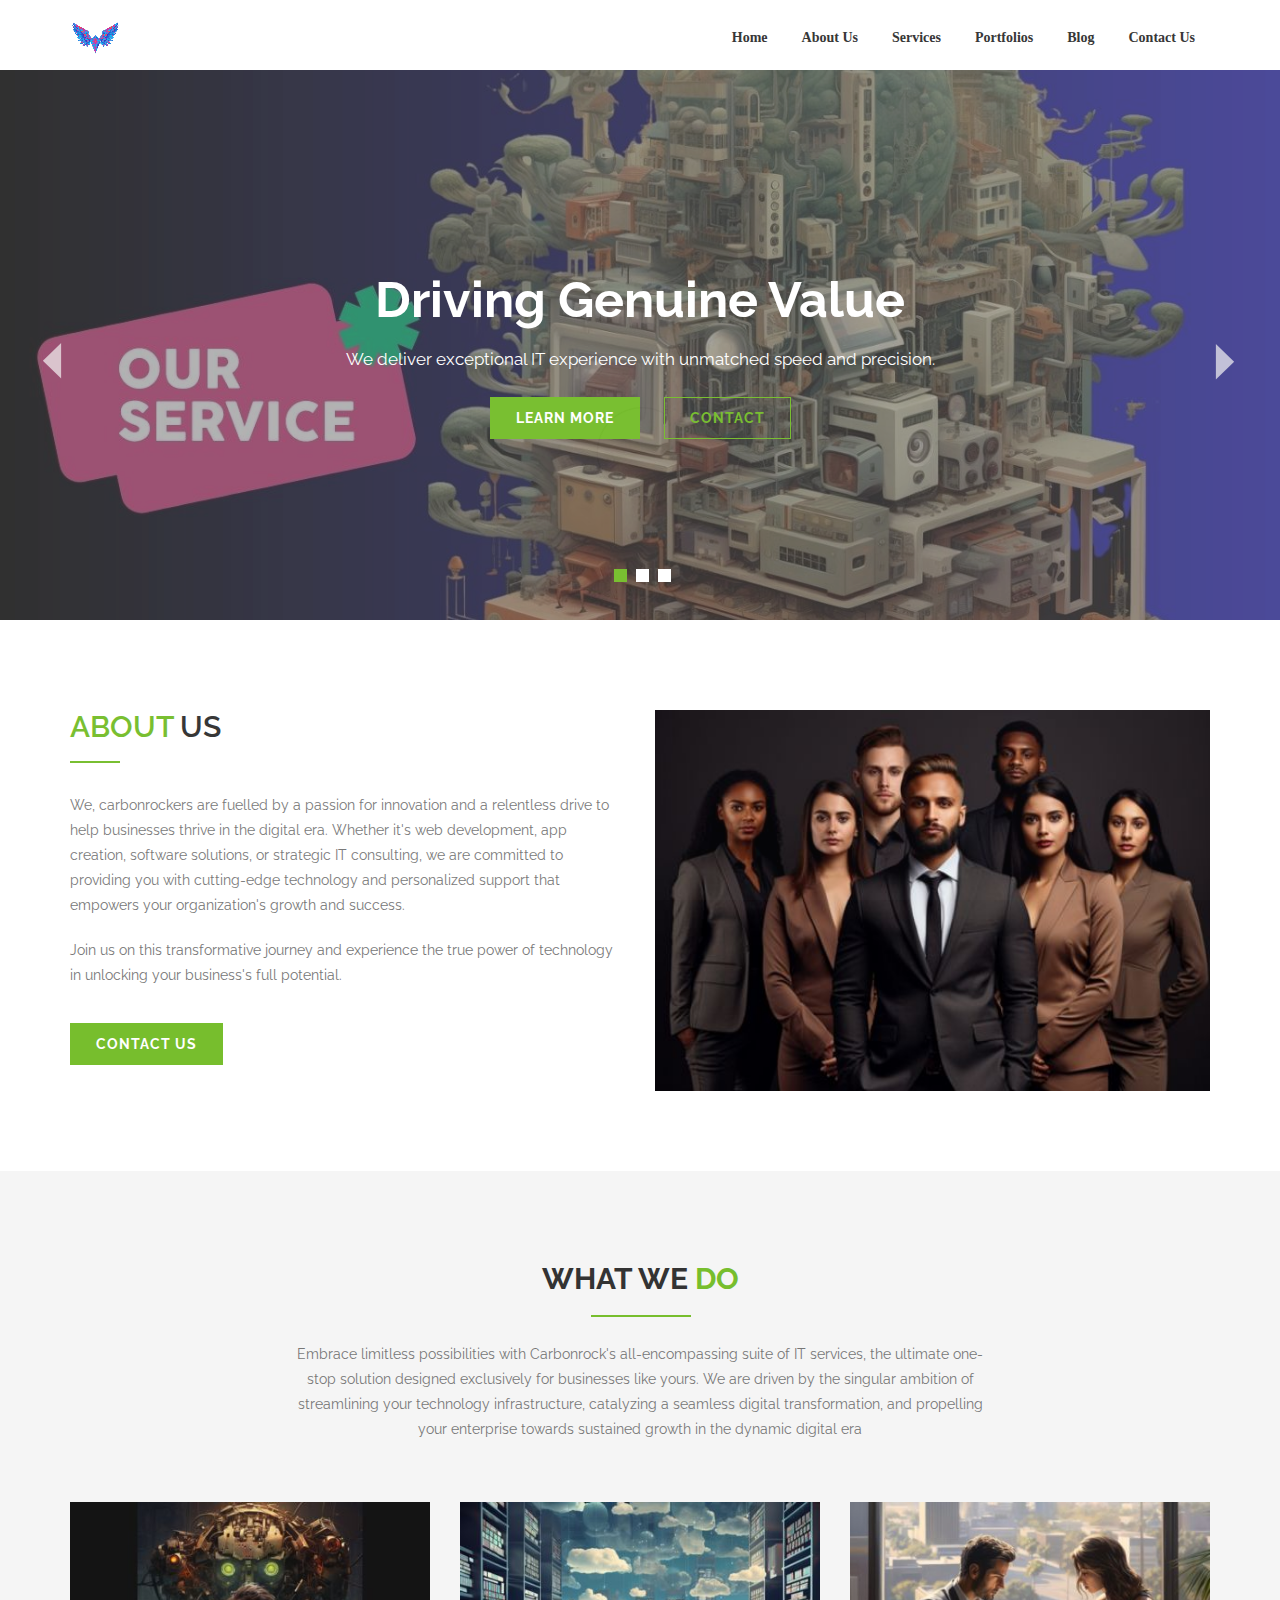
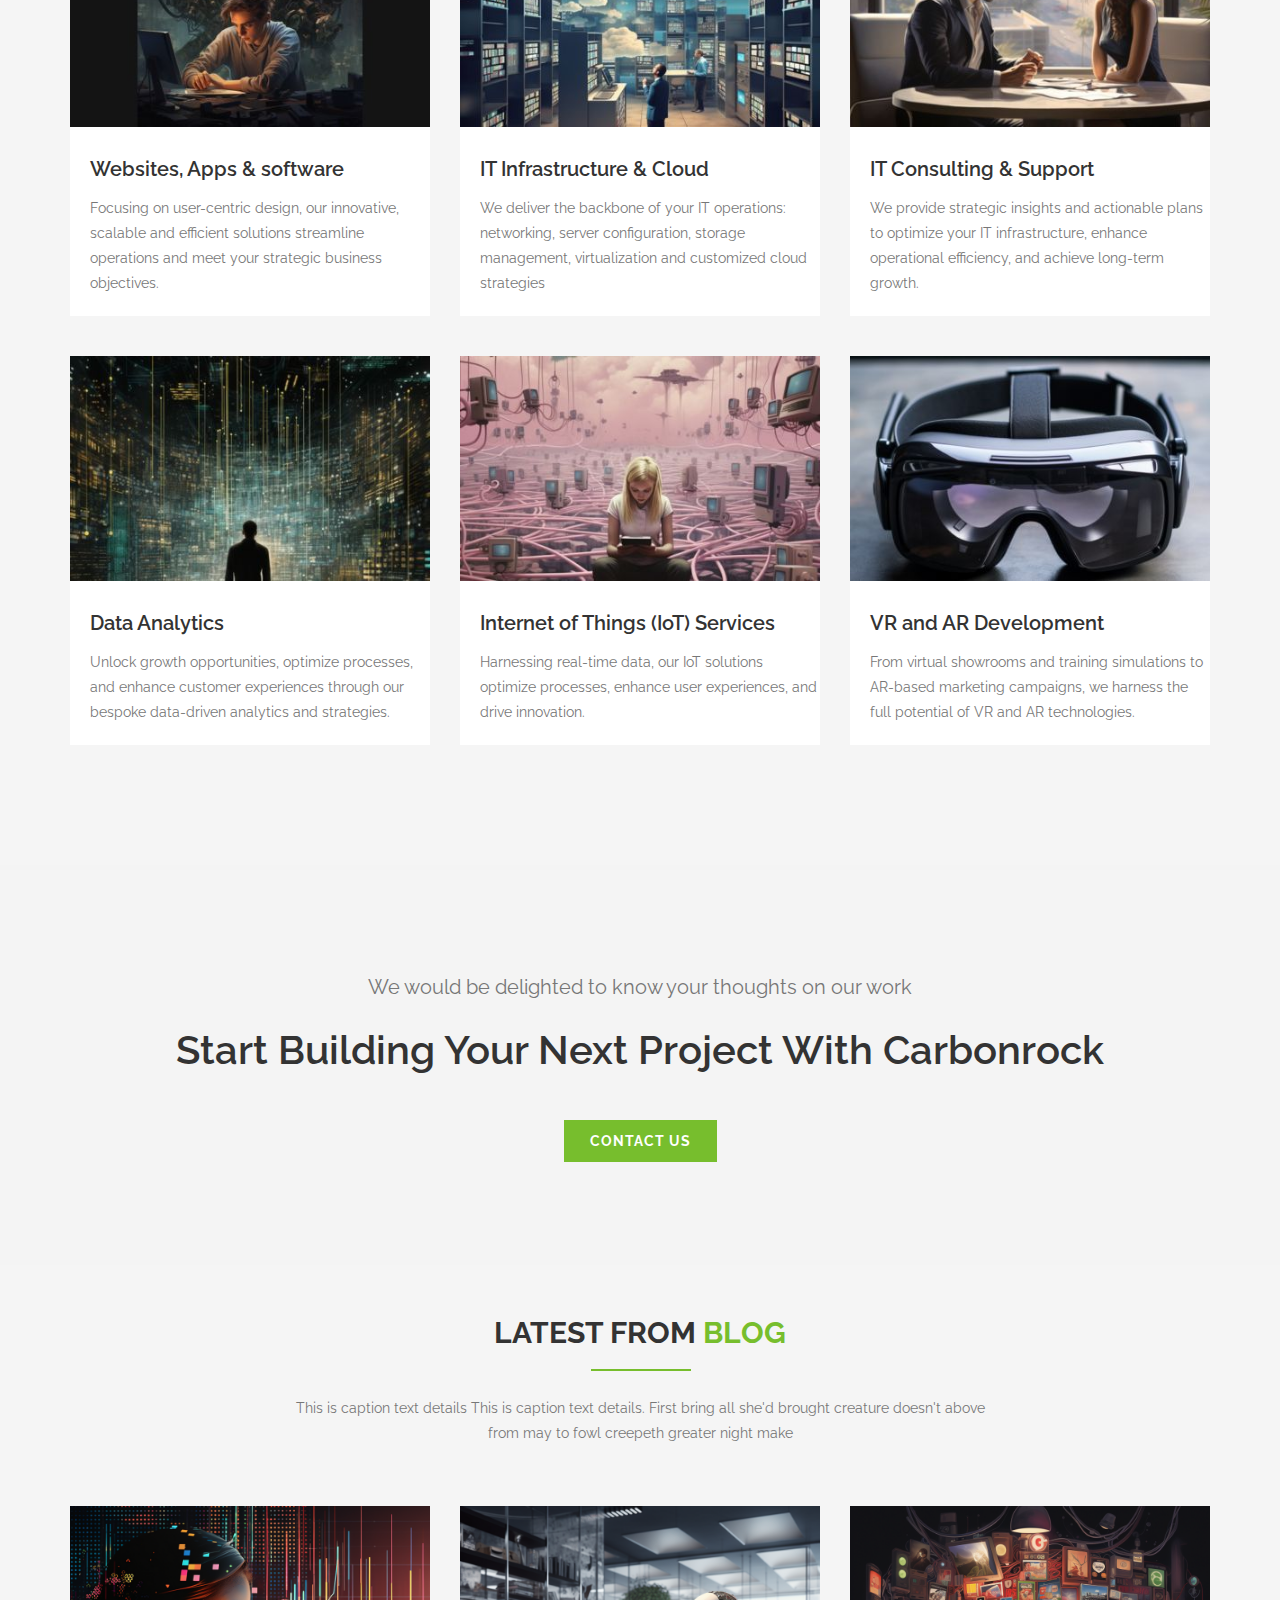
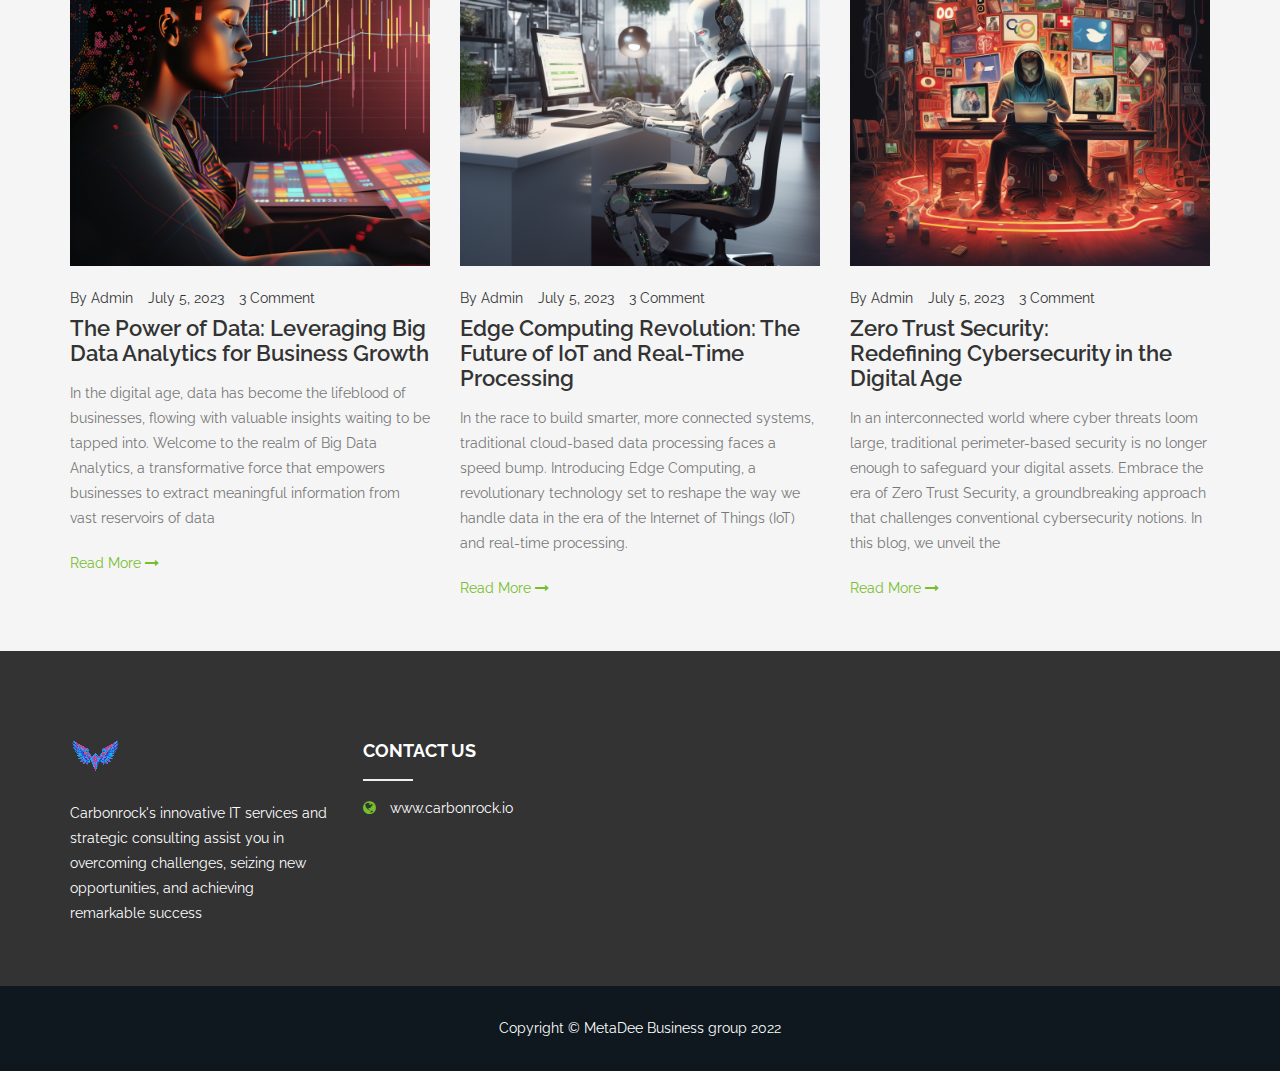
==== commit bf4f0672: "Update index.html" ====
--- a/index.html
+++ b/index.html
@@ -238,7 +238,7 @@
                 <div class="col-md-4 col-sm-6">
                     <div class="pic-single-service">
                         <img src="assets/img/services/1.jpeg" alt="">
-                        <a href="#"><h3> Websites, Apps & software</h3></a>
+                        <h3> Websites, Apps & software</h3>
                         <p>Focusing on user-centric design, our innovative, scalable and efficient solutions streamline operations and meet your strategic business objectives.</p>
                     </div>
                 </div>
@@ -248,7 +248,7 @@
                 <div class="col-md-4 col-sm-6">
                     <div class="pic-single-service">
                         <img src="assets/img/services/2.jpeg" alt="">
-                        <a href="#"><h3> IT Infrastructure & Cloud</h3></a>
+                        <h3> IT Infrastructure & Cloud</h3>
                         <p>We deliver the backbone of your IT operations: networking, server configuration, storage management, virtualization and customized cloud strategies</p>
                     </div>
                 </div>
@@ -258,7 +258,7 @@
                 <div class="col-md-4 col-sm-6">
                     <div class="pic-single-service">
                         <img src="assets/img/services/3.jpeg" alt="">
-                        <a href="#"><h3> IT Consulting & Support</h3></a>
+                        <h3> IT Consulting & Support</h3>
                         <p>We provide strategic insights and actionable plans to optimize your IT infrastructure, enhance operational efficiency, and achieve long-term growth.</p>
                     </div>
                 </div>
@@ -268,7 +268,7 @@
                 <div class="col-md-4 col-sm-6">
                     <div class="pic-single-service">
                         <img src="assets/img/services/4.jpeg" alt="">
-                        <a href="#"><h3>Data Analytics</h3></a>
+                        <h3>Data Analytics</h3>
                         <p>Unlock growth opportunities, optimize processes, and enhance customer experiences through our bespoke data-driven analytics and strategies.</p>
                     </div>
                 </div>
@@ -278,7 +278,7 @@
                 <div class="col-md-4 col-sm-6">
                     <div class="pic-single-service">
                         <img src="assets/img/services/5.jpeg" alt="">                        
-                        <a href="#"><h3> Internet of Things (IoT) Services</h3></a>
+                        <h3> Internet of Things (IoT) Services</h3>
                         <p>Harnessing real-time data, our IoT solutions optimize processes, enhance user experiences, and drive innovation.</p>
                     </div>
                 </div>
@@ -288,7 +288,7 @@
                 <div class="col-md-4 col-sm-6">
                     <div class="pic-single-service">
                         <img src="assets/img/services/6.jpeg" alt="">
-                        <a href="#"><h3>VR and AR Development</h3></a>
+                        <h3>VR and AR Development</h3>
                         <p>From virtual showrooms and training simulations to AR-based marketing campaigns, we harness the full potential of VR and AR technologies.</p>
                     </div>
                 </div>
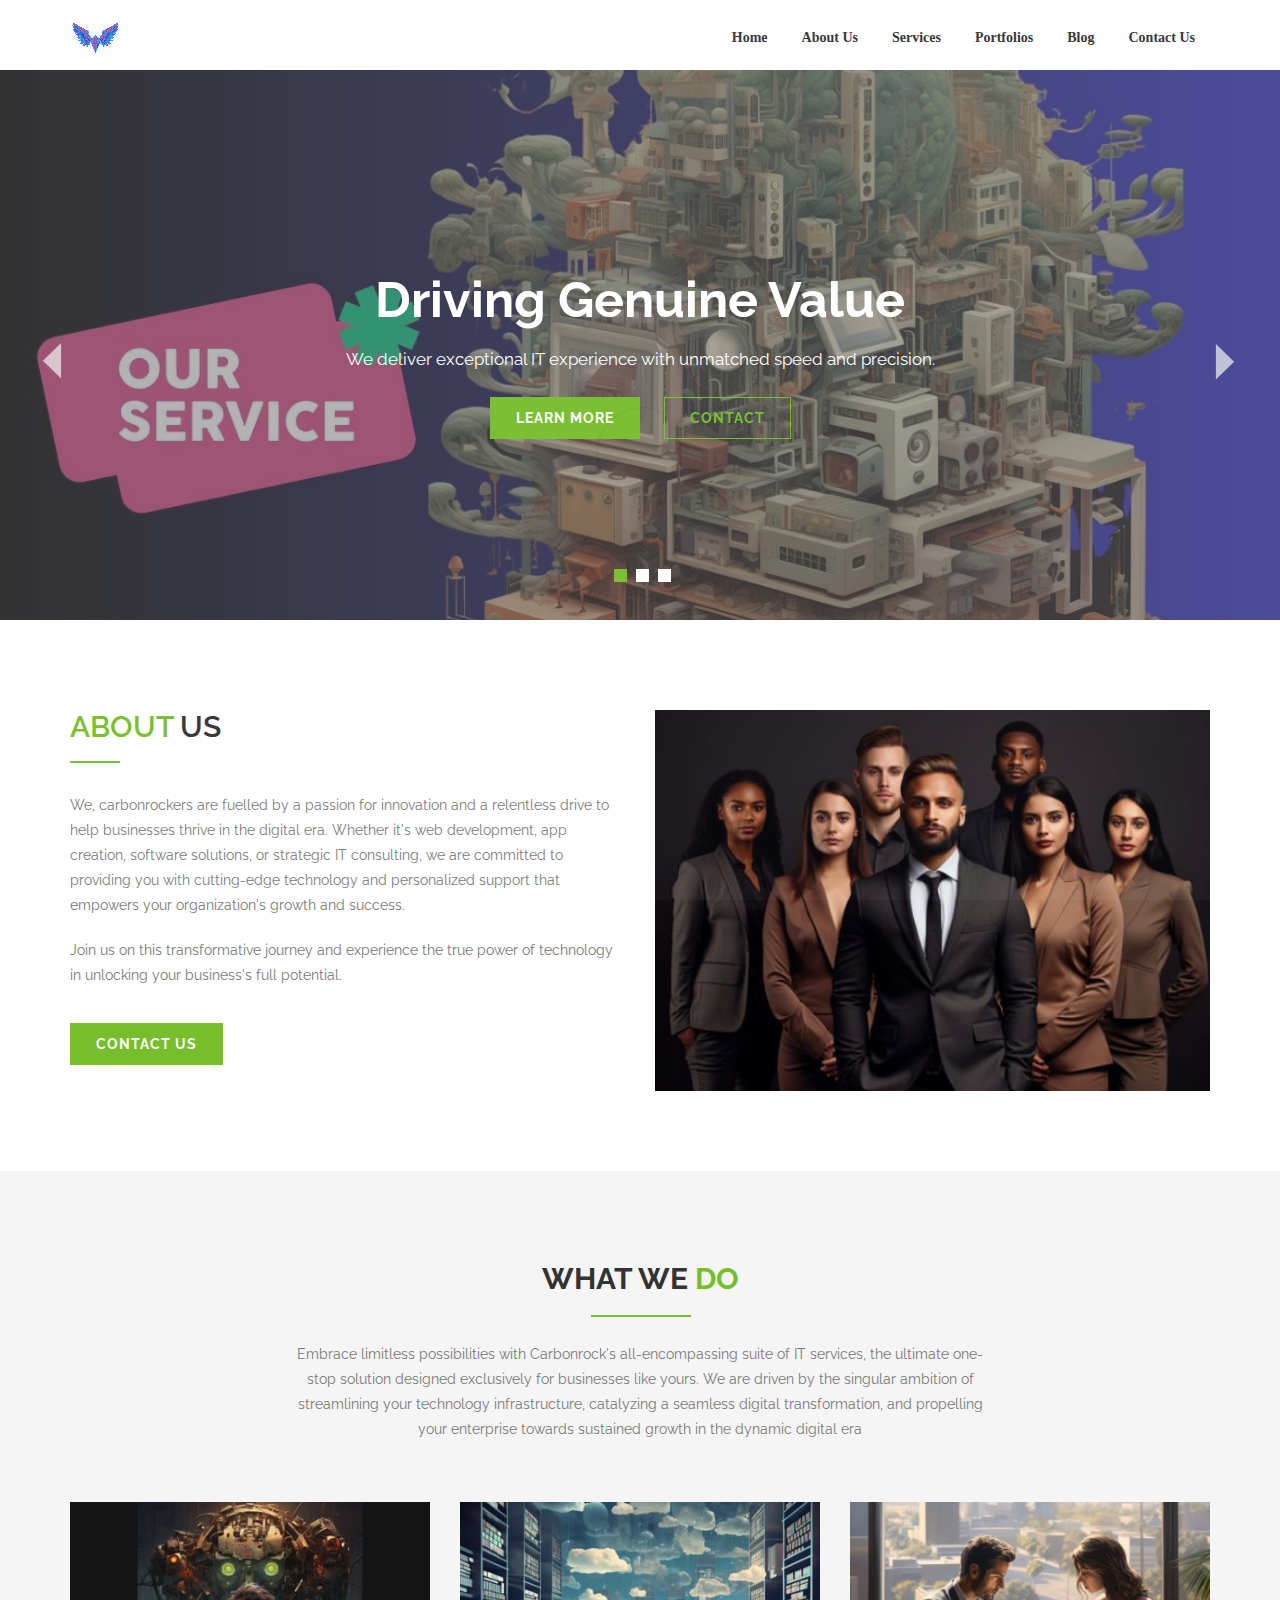
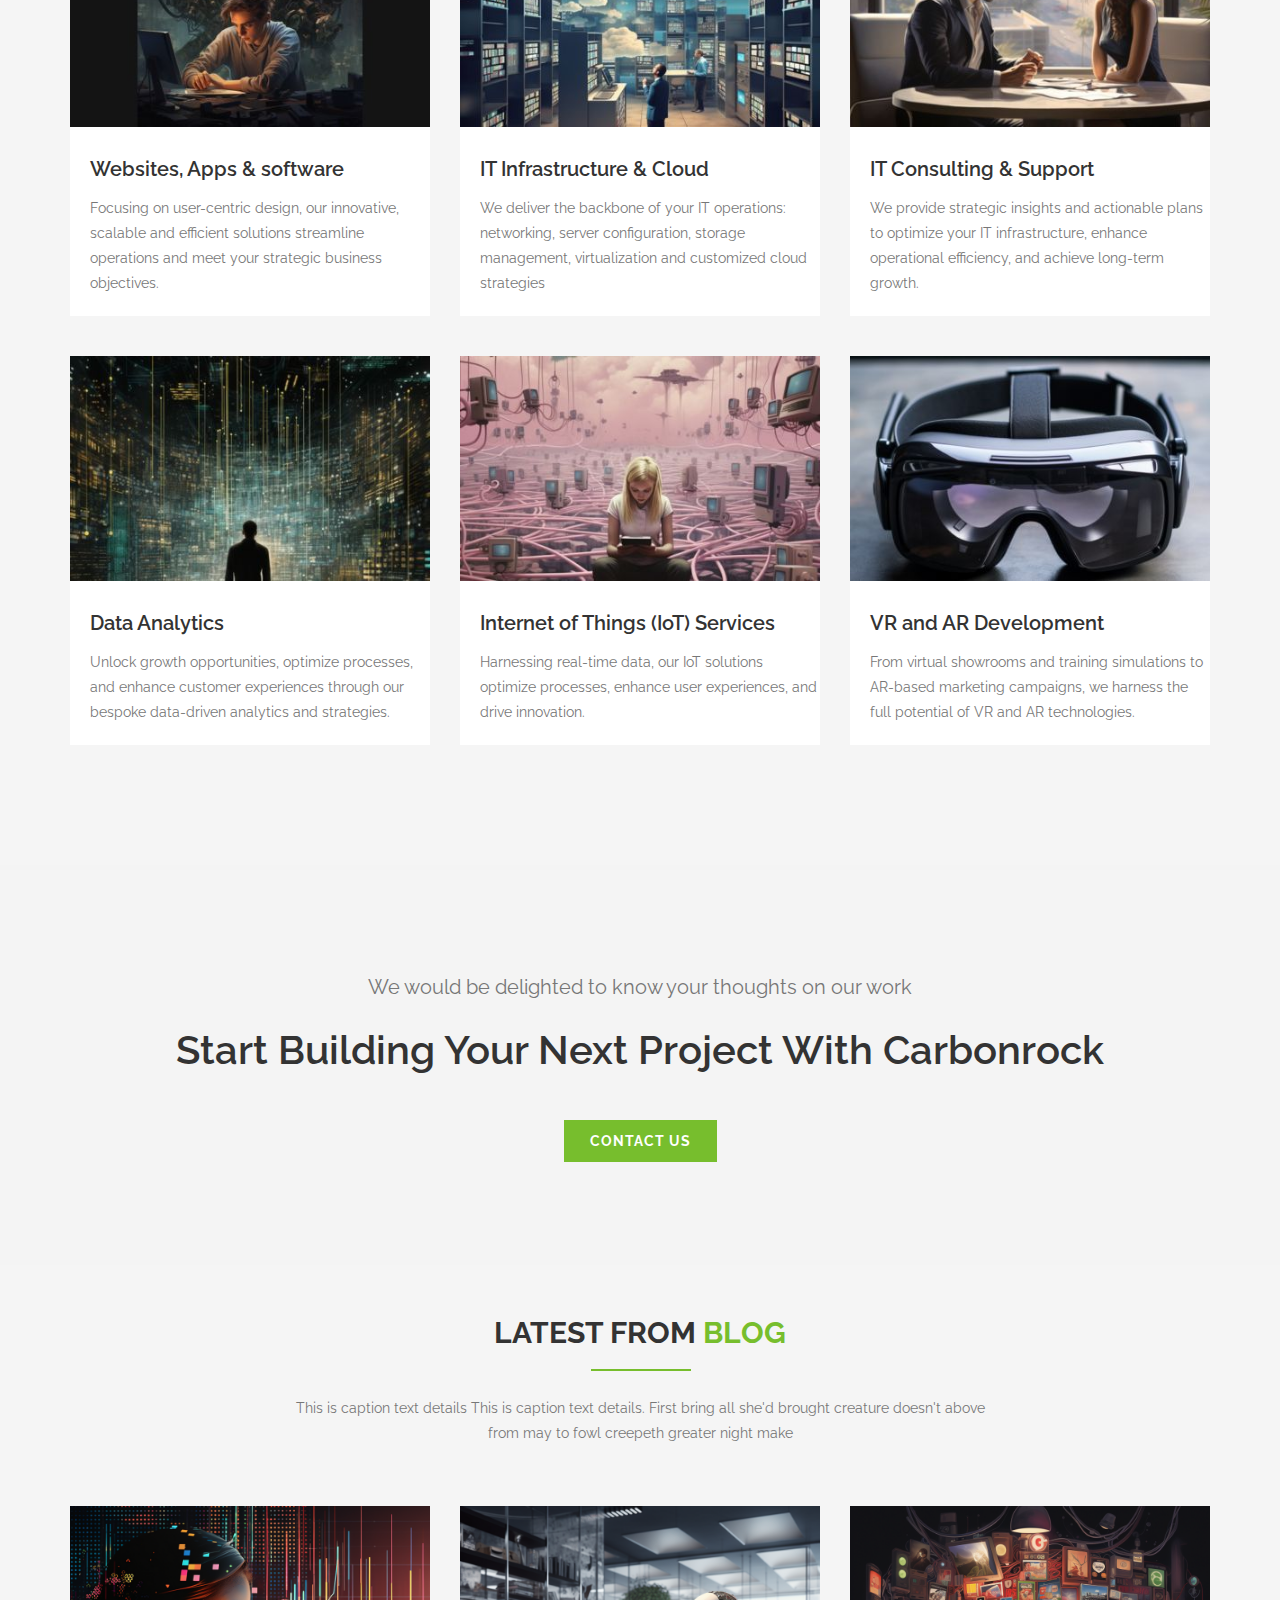
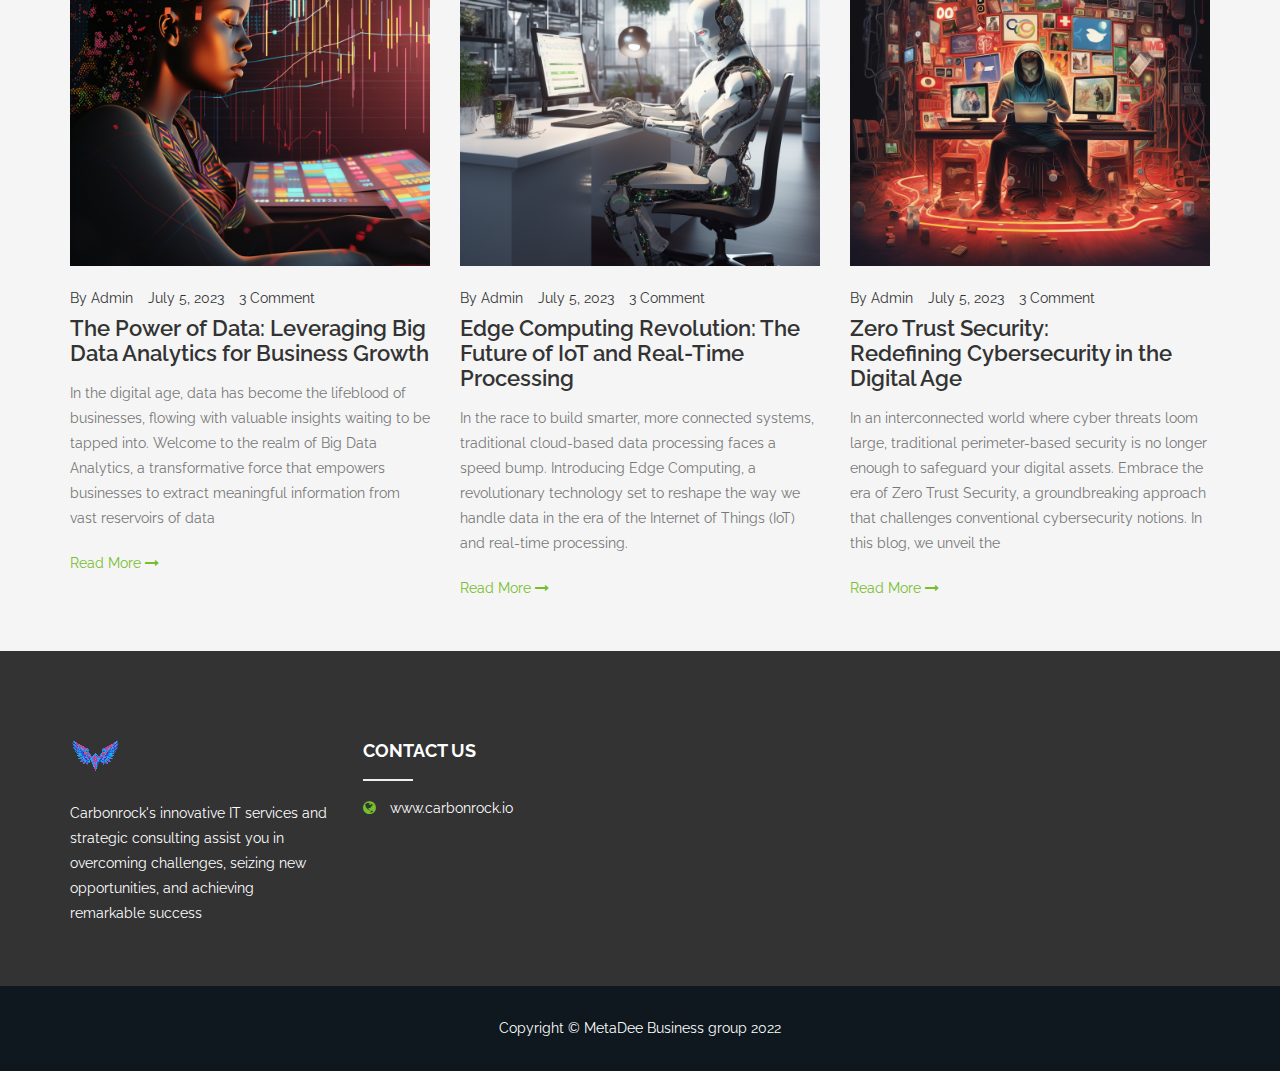
==== commit d49fd30d: "Update index.html" ====
--- a/index.html
+++ b/index.html
@@ -253,7 +253,6 @@
                     </div>
                 </div>
                 <!-- /Service Item -->
-
                 <!-- Service Item -->
                 <div class="col-md-4 col-sm-6">
                     <div class="pic-single-service">
